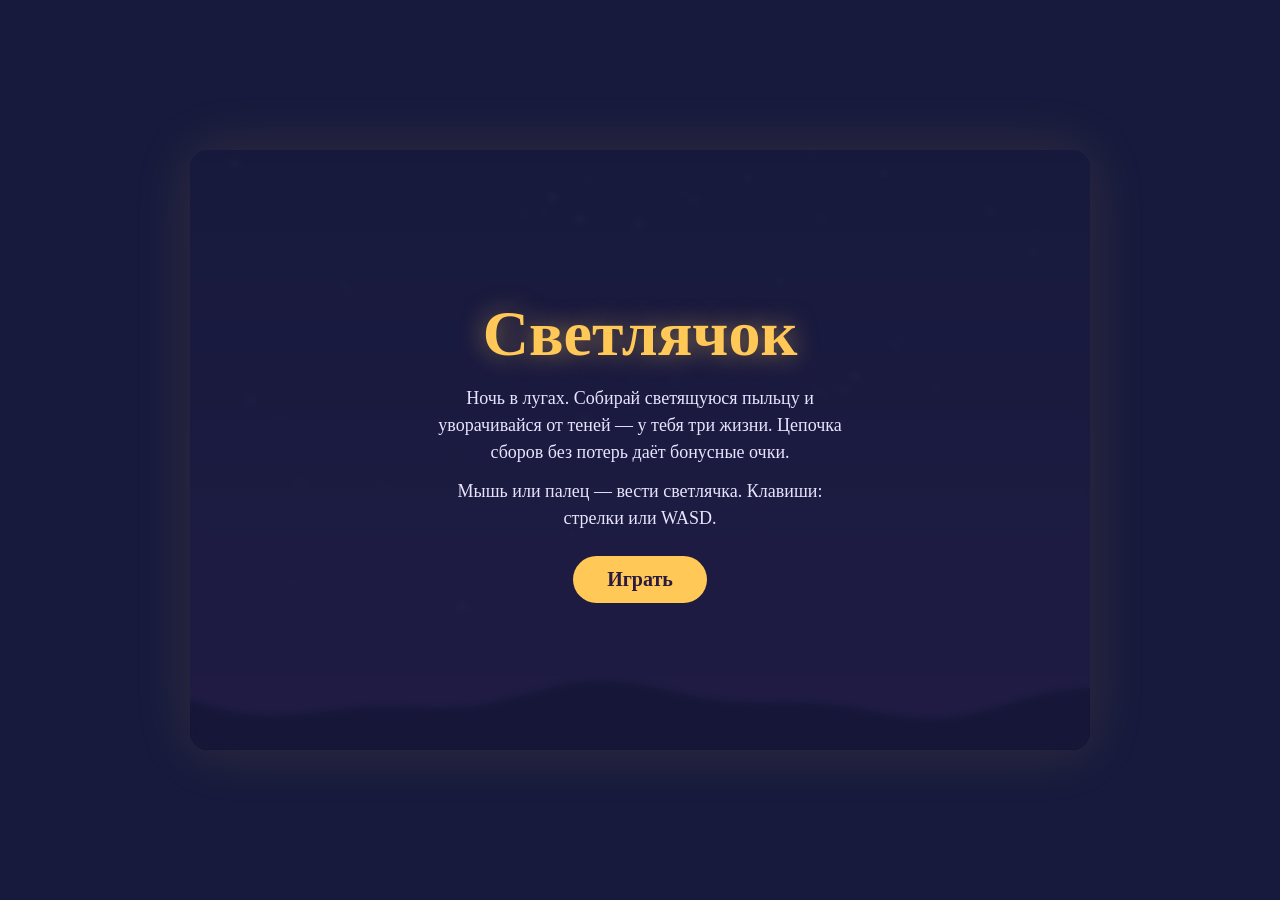
==== games/firefly.html @ 7d15d878 "Add files via upload" ====
<!DOCTYPE html>
<html lang="ru">
<head>
<meta charset="utf-8">
<meta name="viewport" content="width=device-width, initial-scale=1">
<title>Светлячок — игра</title>
<style>
:root{--bg:#171a3d;--plum:#3a2358;--amber:#ffc857;--coral:#ff6b6b;--mist:#e8e4ff}
*{box-sizing:border-box}
html,body{margin:0;height:100%;background:var(--bg);color:var(--mist);font-family:Georgia,'Times New Roman',serif}
body{display:flex;align-items:center;justify-content:center;padding:12px}
.game{position:relative;width:100%;max-width:900px;aspect-ratio:3/2;border-radius:18px;overflow:hidden;box-shadow:0 0 60px rgba(255,200,87,.12)}
canvas{width:100%;height:100%;display:block;touch-action:none;cursor:none}
.ov{position:absolute;inset:0;display:flex;flex-direction:column;align-items:center;justify-content:center;text-align:center;padding:24px;background:rgba(23,26,61,.74);backdrop-filter:blur(3px)}
.ov.hide{display:none}
h1{font-size:clamp(32px,7vw,64px);margin:0 0 8px;color:var(--amber);text-shadow:0 0 24px rgba(255,200,87,.5)}
p{max-width:46ch;line-height:1.5;margin:6px 0;font-size:clamp(14px,2.4vw,18px)}
button{margin-top:18px;font:inherit;font-size:clamp(16px,3vw,20px);font-weight:700;padding:12px 34px;border:0;border-radius:999px;background:var(--amber);color:#2a1a40;cursor:pointer}
button:hover{background:#ffd777}
button:focus-visible{outline:3px solid var(--mist);outline-offset:3px}
.embed body{padding:0}
.embed .game{max-width:none;border-radius:0;box-shadow:none}
@media(max-width:600px){.ov{padding:12px}.ov h1{font-size:26px;margin-bottom:4px}.ov p{font-size:12px;line-height:1.35;margin:3px 0}button{margin-top:10px;padding:8px 24px;font-size:15px}}
</style>
<script>if(top!==self)document.documentElement.className='embed'</script>
</head>
<body>
<div class="game">
  <canvas id="c"></canvas>
  <div class="ov" id="ov">
    <h1 id="ttl">Светлячок</h1>
    <p id="txt">Ночь в лугах. Собирай светящуюся пыльцу и уворачивайся от теней — у тебя три жизни. Цепочка сборов без потерь даёт бонусные очки.</p>
    <p>Мышь или палец — вести светлячка. Клавиши: стрелки или WASD.</p>
    <button id="btn">Играть</button>
  </div>
</div>
<script>
const cv=document.getElementById('c'),ctx=cv.getContext('2d');
const W=900,H=600;cv.width=W;cv.height=H;
const ov=document.getElementById('ov'),ttl=document.getElementById('ttl'),txt=document.getElementById('txt'),btn=document.getElementById('btn');
let best=0;try{best=+localStorage.getItem('firefly-best')||0}catch(e){}
let state='menu',score=0,lives=3,t=0,inv=0,combo=0,orbs=[],foes=[],parts=[],spawnO=0,spawnF=0;
const R=(a,b)=>a+Math.random()*(b-a);
const stars=Array.from({length:80},()=>({x:R(0,W),y:R(0,H*.8),r:R(.3,1.6),p:R(0,6)}));
const P={x:W/2,y:H/2,tx:W/2,ty:H/2};
const keys={};
addEventListener('keydown',e=>{
  keys[e.key.toLowerCase()]=1;
  if(e.key.startsWith('Arrow')||e.key===' ')e.preventDefault();
  if(e.key==='Enter'&&state!=='play')start();
});
addEventListener('keyup',e=>{keys[e.key.toLowerCase()]=0});
function setT(e){const r=cv.getBoundingClientRect();P.tx=(e.clientX-r.left)*W/r.width;P.ty=(e.clientY-r.top)*H/r.height}
cv.addEventListener('pointermove',setT);
cv.addEventListener('pointerdown',setT);
btn.addEventListener('click',start);

function start(){
  score=0;lives=3;t=0;inv=0;combo=0;orbs=[];foes=[];parts=[];spawnO=0;spawnF=2;
  P.x=P.tx=W/2;P.y=P.ty=H/2;state='play';ov.classList.add('hide');
}
function end(){
  state='over';
  const isBest=score>best;
  if(isBest){best=score;try{localStorage.setItem('firefly-best',best)}catch(e){}}
  ttl.textContent='Огонёк погас';
  txt.textContent='Твой счёт: '+score+(isBest?' — новый рекорд!':'. Рекорд: '+best+'.');
  btn.textContent='Ещё раз';
  ov.classList.remove('hide');btn.focus();
}
function burst(x,y,c,n){for(let i=0;i<n;i++){const a=R(0,6.28),s=R(30,150);parts.push({x,y,vx:Math.cos(a)*s,vy:Math.sin(a)*s,l:R(.4,.9),m:.9,c})}}

function update(dt){
  t+=dt;inv-=dt;
  const kx=(keys.arrowright||keys.d?1:0)-(keys.arrowleft||keys.a?1:0);
  const ky=(keys.arrowdown||keys.s?1:0)-(keys.arrowup||keys.w?1:0);
  if(kx||ky){P.tx=P.x+kx*160;P.ty=P.y+ky*160}
  const k=Math.min(1,dt*6);
  P.x+=(P.tx-P.x)*k;P.y+=(P.ty-P.y)*k;
  P.x=Math.max(16,Math.min(W-16,P.x));P.y=Math.max(16,Math.min(H-16,P.y));
  if(Math.random()<.7)parts.push({x:P.x,y:P.y,vx:R(-12,12),vy:R(-12,12),l:.6,m:.6,c:'255,200,87'});

  spawnO-=dt;
  if(spawnO<=0&&orbs.length<5){orbs.push({x:R(50,W-50),y:R(50,H-110),l:7,m:7});spawnO=1.1}
  spawnF-=dt;
  if(spawnF<=0&&foes.length<Math.min(2+Math.floor(t/12),8)){
    const side=Math.floor(R(0,4));
    const x=side<2?(side?W+30:-30):R(0,W),y=side>=2?(side==2?-30:H+30):R(0,H);
    foes.push({x,y,ph:R(0,6)});spawnF=4;
  }
  const sp=55+Math.min(t*1.2,70);
  for(const f of foes){
    const dx=P.x-f.x,dy=P.y-f.y,d=Math.hypot(dx,dy)||1;
    f.x+=dx/d*sp*dt+Math.sin(t*2+f.ph)*20*dt;
    f.y+=dy/d*sp*dt+Math.cos(t*2+f.ph)*20*dt;
    if(inv<=0&&d<30){
      lives--;inv=1.6;combo=0;burst(P.x,P.y,'255,107,107',24);
      f.x-=dx/d*90;f.y-=dy/d*90;
      if(lives<=0){end();return}
    }
  }
  for(let i=orbs.length-1;i>=0;i--){
    const o=orbs[i];o.l-=dt;
    if(Math.hypot(P.x-o.x,P.y-o.y)<28){
      combo++;score+=1+Math.floor(combo/5);burst(o.x,o.y,'184,168,255',16);orbs.splice(i,1);
    }else if(o.l<=0){combo=0;orbs.splice(i,1)}
  }
  for(let i=parts.length-1;i>=0;i--){
    const p=parts[i];p.l-=dt;p.x+=p.vx*dt;p.y+=p.vy*dt;
    if(p.l<=0)parts.splice(i,1);
  }
}

function glow(x,y,r,c,a){
  const g=ctx.createRadialGradient(x,y,0,x,y,r);
  g.addColorStop(0,'rgba('+c+','+a+')');g.addColorStop(1,'rgba('+c+',0)');
  ctx.fillStyle=g;ctx.beginPath();ctx.arc(x,y,r,0,6.283);ctx.fill();
}
function draw(){
  const g=ctx.createLinearGradient(0,0,0,H);
  g.addColorStop(0,'#171a3d');g.addColorStop(1,'#3a2358');
  ctx.fillStyle=g;ctx.fillRect(0,0,W,H);
  for(const s of stars){
    ctx.fillStyle='rgba(232,228,255,'+(.4+.4*Math.sin(performance.now()/900+s.p))+')';
    ctx.beginPath();ctx.arc(s.x,s.y,s.r,0,6.283);ctx.fill();
  }
  ctx.fillStyle='#120f2b';ctx.beginPath();ctx.moveTo(0,H);
  for(let x=0;x<=W;x+=20)ctx.lineTo(x,H-50+Math.sin(x/90)*14+Math.sin(x/37)*6);
  ctx.lineTo(W,H);ctx.fill();

  for(const p of parts){glow(p.x,p.y,6,p.c,Math.max(0,p.l/p.m)*.8)}
  for(const o of orbs){
    const k=o.l/o.m,pulse=1+.15*Math.sin(performance.now()/200+o.x);
    glow(o.x,o.y,26*pulse,'184,168,255',.55*(k<.3?.4+.6*Math.sin(performance.now()/80):1));
    ctx.fillStyle='#e8e4ff';ctx.beginPath();ctx.arc(o.x,o.y,5*pulse,0,6.283);ctx.fill();
  }
  for(const f of foes){
    ctx.fillStyle='#0a0818';ctx.strokeStyle='rgba(255,107,107,.35)';ctx.lineWidth=2;
    ctx.beginPath();ctx.arc(f.x,f.y,22+Math.sin(t*4+f.ph)*2,0,6.283);ctx.fill();ctx.stroke();
    const ex=Math.sign(P.x-f.x)*3;
    ctx.fillStyle='#ff6b6b';
    ctx.beginPath();ctx.arc(f.x-8+ex,f.y-3,3.5,0,6.283);ctx.arc(f.x+8+ex,f.y-3,3.5,0,6.283);ctx.fill();
  }
  if(state==='play'&&!(inv>0&&Math.floor(inv*12)%2)){
    glow(P.x,P.y,46,'255,200,87',.5);
    ctx.fillStyle='#ffe9a8';ctx.beginPath();ctx.arc(P.x,P.y,7,0,6.283);ctx.fill();
    ctx.fillStyle='rgba(232,228,255,.55)';
    const w=Math.sin(performance.now()/40)*4;
    ctx.beginPath();ctx.ellipse(P.x-7,P.y-6,8,3+Math.abs(w)/2,-.6,0,6.283);
    ctx.ellipse(P.x+7,P.y-6,8,3+Math.abs(w)/2,.6,0,6.283);ctx.fill();
  }
  if(state==='play'){
    ctx.font='bold 26px Georgia,serif';ctx.textAlign='left';ctx.fillStyle='#e8e4ff';
    ctx.fillText(score,20,38);
    ctx.font='14px Georgia,serif';ctx.fillStyle='rgba(232,228,255,.65)';
    ctx.fillText('рекорд '+best+(combo>1?'   цепочка ×'+combo:''),20,58);
    for(let i=0;i<3;i++){glow(W-30-i*28,32,i<lives?12:6,i<lives?'255,200,87':'232,228,255',i<lives?.9:.25)}
  }
}
let last=performance.now();
function loop(now){
  const dt=Math.min(.05,(now-last)/1000);last=now;
  if(state==='play')update(dt);
  draw();requestAnimationFrame(loop);
}
requestAnimationFrame(loop);
</script>
</body>
</html>
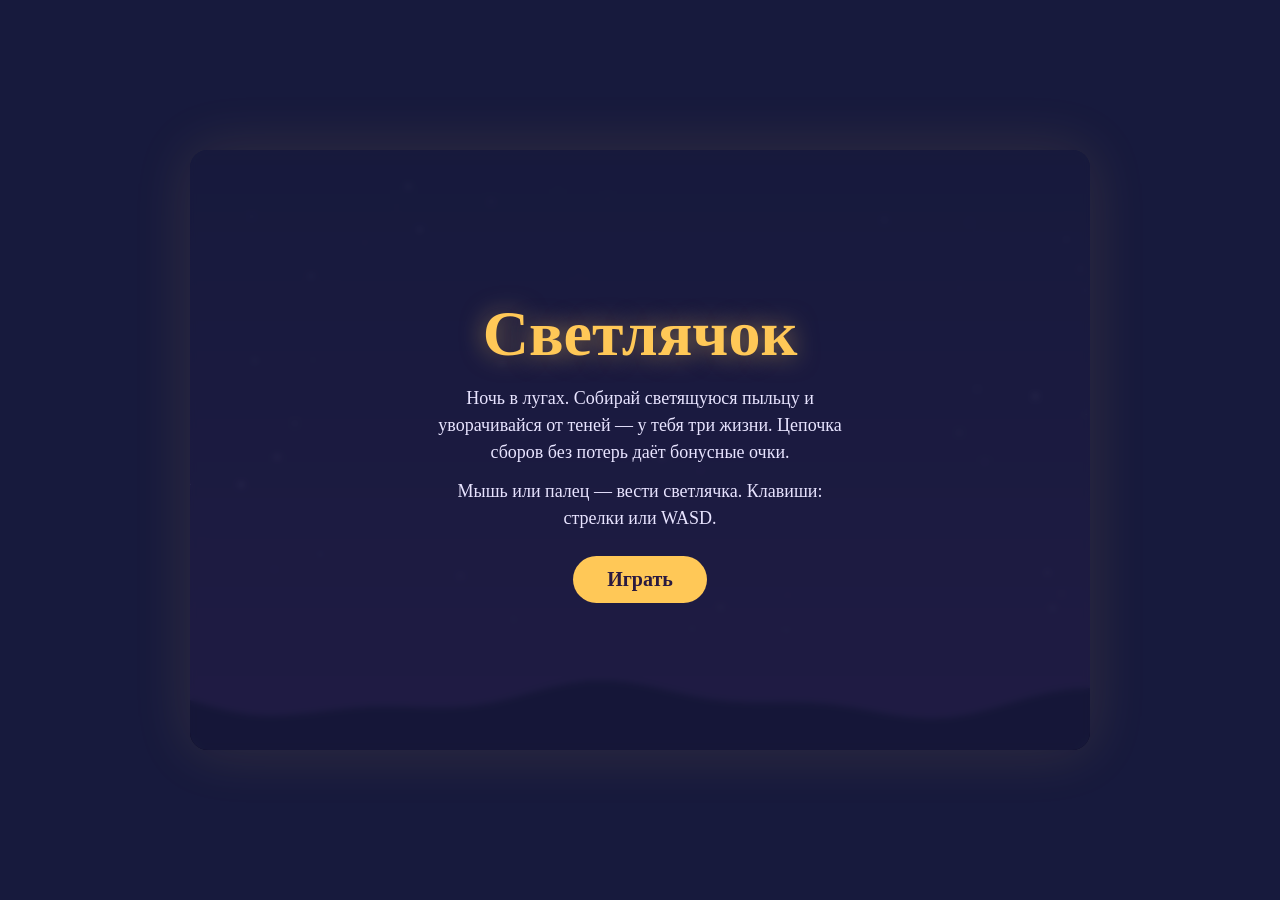
==== commit bf10de27: "Add files via upload" ====
--- a/games/firefly.html
+++ b/games/firefly.html
@@ -19,7 +19,8 @@
 button:hover{background:#ffd777}
 button:focus-visible{outline:3px solid var(--mist);outline-offset:3px}
 .embed body{padding:0}
-.embed .game{max-width:none;border-radius:0;box-shadow:none}
+.embed .game{width:min(100vw,calc(100vh*1.5));max-width:none;border-radius:0;box-shadow:none}
+.embed,.embed body{overflow:hidden}
 @media(max-width:600px){.ov{padding:12px}.ov h1{font-size:26px;margin-bottom:4px}.ov p{font-size:12px;line-height:1.35;margin:3px 0}button{margin-top:10px;padding:8px 24px;font-size:15px}}
 </style>
 <script>if(top!==self)document.documentElement.className='embed'</script>
@@ -35,6 +36,7 @@
   </div>
 </div>
 <script>
+addEventListener('keydown',e=>{if(e.key==='Escape'&&parent!==window)parent.postMessage({type:'game-escape'},'*')});
 const cv=document.getElementById('c'),ctx=cv.getContext('2d');
 const W=900,H=600;cv.width=W;cv.height=H;
 const ov=document.getElementById('ov'),ttl=document.getElementById('ttl'),txt=document.getElementById('txt'),btn=document.getElementById('btn');
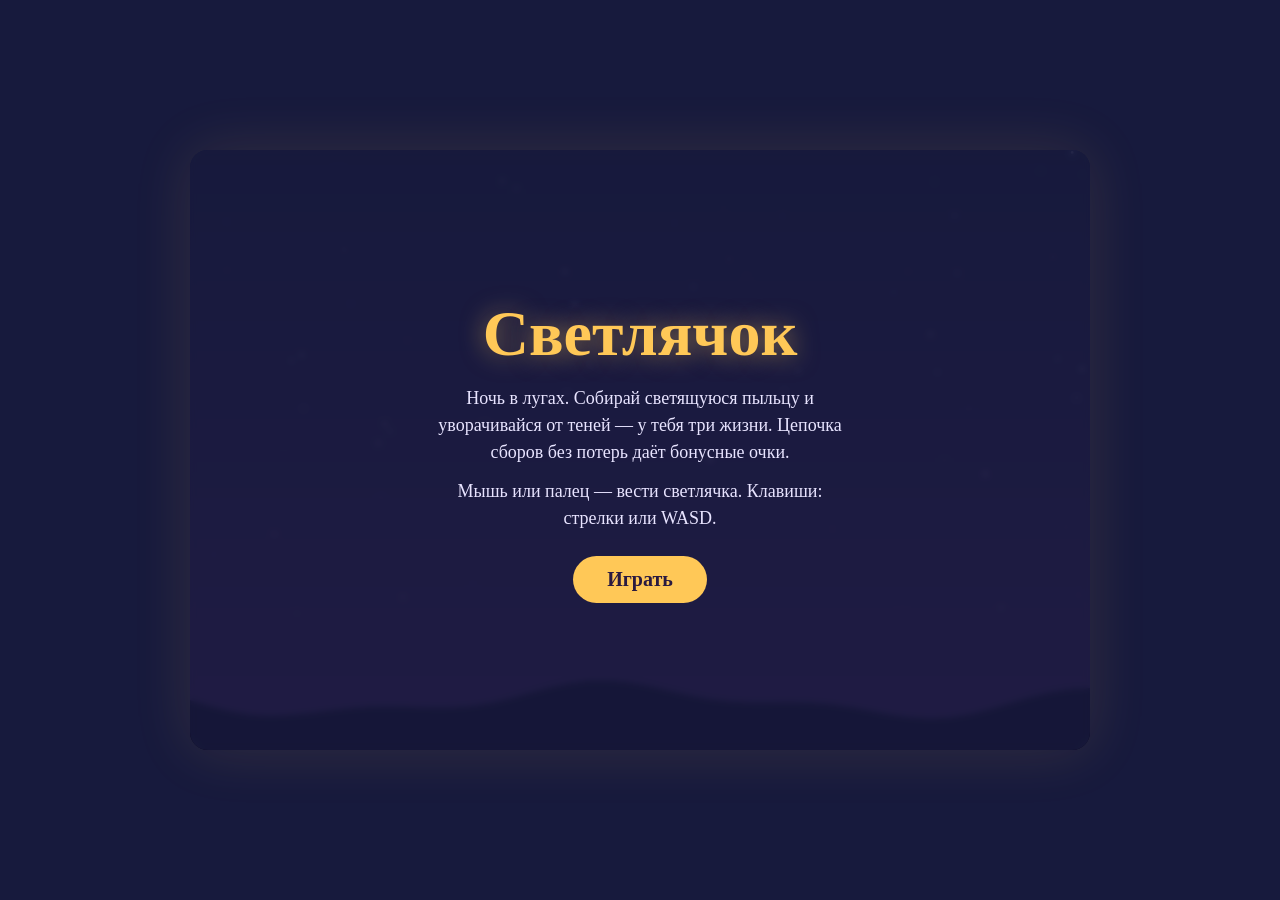
==== commit f7f95443: "Add files via upload" ====
--- a/games/firefly.html
+++ b/games/firefly.html
@@ -7,6 +7,10 @@
 <style>
 :root{--bg:#171a3d;--plum:#3a2358;--amber:#ffc857;--coral:#ff6b6b;--mist:#e8e4ff}
 *{box-sizing:border-box}
+html,body,canvas,button{-webkit-user-select:none;user-select:none;-webkit-tap-highlight-color:transparent;-webkit-touch-callout:none}
+#fsx{position:fixed;top:8px;left:50%;transform:translateX(-50%);z-index:99999;padding:6px 14px;border:0;border-radius:999px;background:rgba(0,0,0,.6);color:#fff;font:13px Georgia,serif;cursor:pointer}
+#fsx:hover{background:rgba(0,0,0,.8)}#fsx[hidden]{display:none}
+
 html,body{margin:0;height:100%;background:var(--bg);color:var(--mist);font-family:Georgia,'Times New Roman',serif}
 body{display:flex;align-items:center;justify-content:center;padding:12px}
 .game{position:relative;width:100%;max-width:900px;aspect-ratio:3/2;border-radius:18px;overflow:hidden;box-shadow:0 0 60px rgba(255,200,87,.12)}
@@ -167,5 +171,11 @@
 }
 requestAnimationFrame(loop);
 </script>
+<button id="fsx" hidden>× Выйти из полного экрана</button>
+<script>
+(function(){const b=document.getElementById('fsx');
+addEventListener('message',e=>{if(e.data&&e.data.type==='game-fs')b.hidden=!e.data.on});
+b.onclick=()=>parent.postMessage({type:'game-escape'},'*');})();
+</script>
 </body>
 </html>
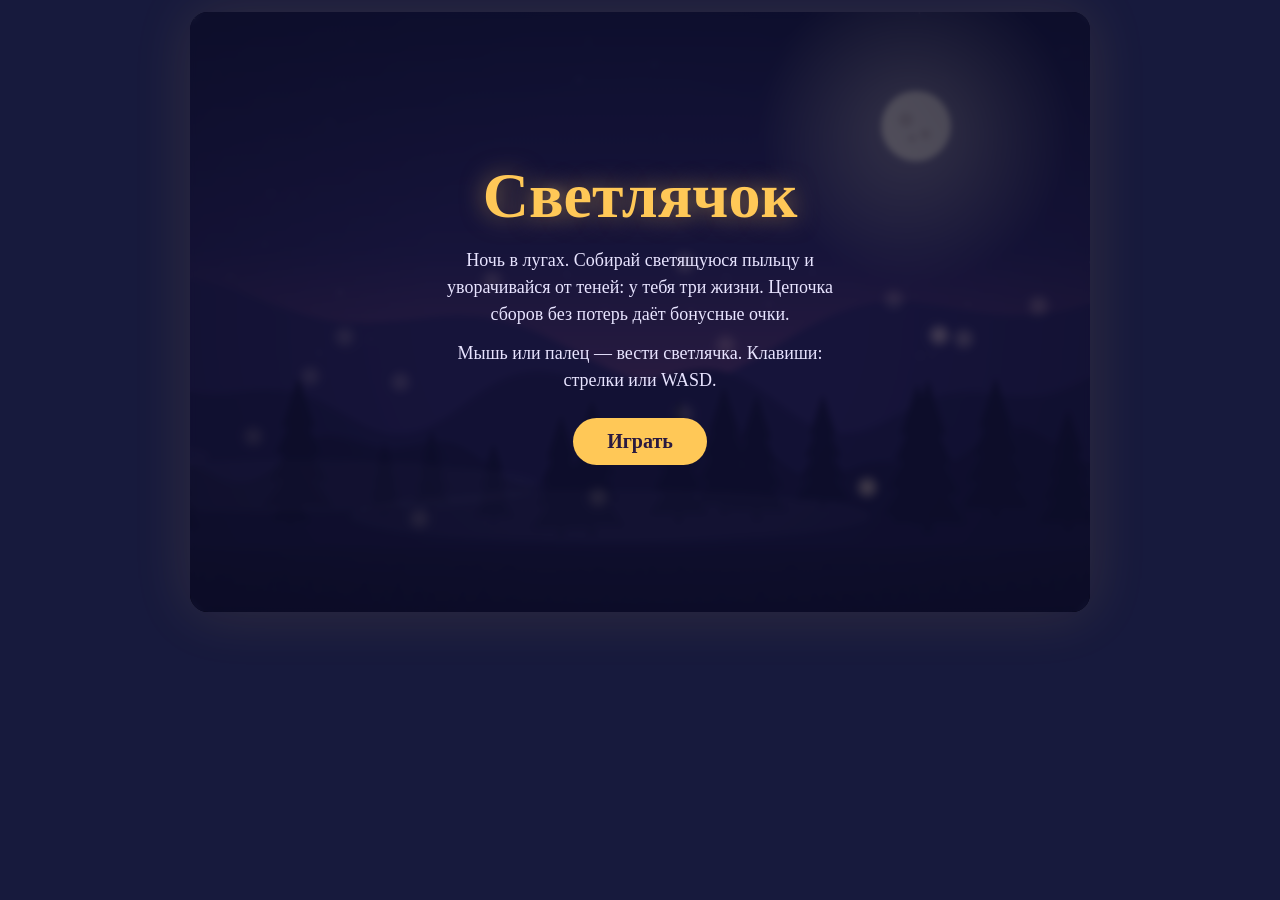
==== commit 25e363c1: "Add files via upload" ====
--- a/games/firefly.html
+++ b/games/firefly.html
@@ -5,168 +5,203 @@
 <meta name="viewport" content="width=device-width, initial-scale=1">
 <title>Светлячок — игра</title>
 <style>
-:root{--bg:#171a3d;--plum:#3a2358;--amber:#ffc857;--coral:#ff6b6b;--mist:#e8e4ff}
+:root{--bg:#171a3d;--amber:#ffc857;--mist:#e8e4ff}
 *{box-sizing:border-box}
 html,body,canvas,button{-webkit-user-select:none;user-select:none;-webkit-tap-highlight-color:transparent;-webkit-touch-callout:none}
 #fsx{position:fixed;top:8px;left:50%;transform:translateX(-50%);z-index:99999;padding:6px 14px;border:0;border-radius:999px;background:rgba(0,0,0,.6);color:#fff;font:13px Georgia,serif;cursor:pointer}
 #fsx:hover{background:rgba(0,0,0,.8)}#fsx[hidden]{display:none}
-
-html,body{margin:0;height:100%;background:var(--bg);color:var(--mist);font-family:Georgia,'Times New Roman',serif}
+html,body{margin:0;background:var(--bg);color:var(--mist);font-family:Georgia,'Times New Roman',serif}
 body{display:flex;align-items:center;justify-content:center;padding:12px}
 .game{position:relative;width:100%;max-width:900px;aspect-ratio:3/2;border-radius:18px;overflow:hidden;box-shadow:0 0 60px rgba(255,200,87,.12)}
-canvas{width:100%;height:100%;display:block;touch-action:none;cursor:none}
-.ov{position:absolute;inset:0;display:flex;flex-direction:column;align-items:center;justify-content:center;text-align:center;padding:24px;background:rgba(23,26,61,.74);backdrop-filter:blur(3px)}
+canvas{position:absolute;inset:0;width:100%;height:100%;display:block;touch-action:none;cursor:none}
+.ov{position:absolute;inset:0;display:flex;flex-direction:column;align-items:center;justify-content:center;text-align:center;padding:24px;background:rgba(15,16,48,.7);backdrop-filter:blur(3px)}
 .ov.hide{display:none}
 h1{font-size:clamp(32px,7vw,64px);margin:0 0 8px;color:var(--amber);text-shadow:0 0 24px rgba(255,200,87,.5)}
 p{max-width:46ch;line-height:1.5;margin:6px 0;font-size:clamp(14px,2.4vw,18px)}
 button{margin-top:18px;font:inherit;font-size:clamp(16px,3vw,20px);font-weight:700;padding:12px 34px;border:0;border-radius:999px;background:var(--amber);color:#2a1a40;cursor:pointer}
 button:hover{background:#ffd777}
 button:focus-visible{outline:3px solid var(--mist);outline-offset:3px}
+.embed,.embed body{height:100%;overflow:hidden}
 .embed body{padding:0}
-.embed .game{width:min(100vw,calc(100vh*1.5));max-width:none;border-radius:0;box-shadow:none}
-.embed,.embed body{overflow:hidden}
-@media(max-width:600px){.ov{padding:12px}.ov h1{font-size:26px;margin-bottom:4px}.ov p{font-size:12px;line-height:1.35;margin:3px 0}button{margin-top:10px;padding:8px 24px;font-size:15px}}
+.embed .game{max-width:none;width:100%;height:100%;aspect-ratio:auto;border-radius:0;box-shadow:none}
+@media(max-width:600px),(max-height:380px){.ov{padding:10px}.ov h1{font-size:26px;margin-bottom:4px}.ov p{font-size:12px;line-height:1.35;margin:3px 0}button{margin-top:8px;padding:8px 24px;font-size:15px}}
 </style>
 <script>if(top!==self)document.documentElement.className='embed'</script>
 </head>
 <body>
-<div class="game">
+<div class="game" id="game">
   <canvas id="c"></canvas>
   <div class="ov" id="ov">
     <h1 id="ttl">Светлячок</h1>
-    <p id="txt">Ночь в лугах. Собирай светящуюся пыльцу и уворачивайся от теней — у тебя три жизни. Цепочка сборов без потерь даёт бонусные очки.</p>
+    <p id="txt">Ночь в лугах. Собирай светящуюся пыльцу и уворачивайся от теней: у тебя три жизни. Цепочка сборов без потерь даёт бонусные очки.</p>
     <p>Мышь или палец — вести светлячка. Клавиши: стрелки или WASD.</p>
     <button id="btn">Играть</button>
   </div>
 </div>
 <script>
 addEventListener('keydown',e=>{if(e.key==='Escape'&&parent!==window)parent.postMessage({type:'game-escape'},'*')});
-const cv=document.getElementById('c'),ctx=cv.getContext('2d');
-const W=900,H=600;cv.width=W;cv.height=H;
-const ov=document.getElementById('ov'),ttl=document.getElementById('ttl'),txt=document.getElementById('txt'),btn=document.getElementById('btn');
+const $=id=>document.getElementById(id),R=(a,b)=>a+Math.random()*(b-a),clamp=(v,a,b)=>Math.max(a,Math.min(b,v));
+const cv=$('c'),ctx=cv.getContext('2d'),bg=document.createElement('canvas');
+let W=900,H=600,U=1;
+const ov=$('ov'),ttl=$('ttl'),txt=$('txt'),btn=$('btn');
 let best=0;try{best=+localStorage.getItem('firefly-best')||0}catch(e){}
-let state='menu',score=0,lives=3,t=0,inv=0,combo=0,orbs=[],foes=[],parts=[],spawnO=0,spawnF=0;
-const R=(a,b)=>a+Math.random()*(b-a);
-const stars=Array.from({length:80},()=>({x:R(0,W),y:R(0,H*.8),r:R(.3,1.6),p:R(0,6)}));
-const P={x:W/2,y:H/2,tx:W/2,ty:H/2};
+let state='menu',score=0,lives=3,t=0,gt=0,inv=0,combo=0,shake=0,flash=0,orbs=[],foes=[],parts=[],texts=[],spawnO=0,spawnF=0;
+const P={x:450,y:300,tx:450,ty:300};
+const hash=i=>Math.abs(Math.sin(i*12.9898)*43758.5453)%1;
+const stars=Array.from({length:90},(_,i)=>({x:hash(i),y:hash(i+50)*.6,r:hash(i+9)*1.4+.5,p:hash(i+3)*6}));
+const amb=Array.from({length:16},(_,i)=>({x:hash(i+200),y:.3+hash(i+300)*.6,p:hash(i+400)*6,s:.3+hash(i+500)*.7}));
+const blades=Array.from({length:120},(_,i)=>({x:i/120+hash(i+600)*.008,h:.03+hash(i+700)*.05,p:hash(i+800)*6}));
 const keys={};
-addEventListener('keydown',e=>{
-  keys[e.key.toLowerCase()]=1;
-  if(e.key.startsWith('Arrow')||e.key===' ')e.preventDefault();
-  if(e.key==='Enter'&&state!=='play')start();
-});
+addEventListener('keydown',e=>{keys[e.key.toLowerCase()]=1;if(e.key.startsWith('Arrow')||e.key===' ')e.preventDefault();if(e.key==='Enter'&&state!=='play')start()});
 addEventListener('keyup',e=>{keys[e.key.toLowerCase()]=0});
 function setT(e){const r=cv.getBoundingClientRect();P.tx=(e.clientX-r.left)*W/r.width;P.ty=(e.clientY-r.top)*H/r.height}
-cv.addEventListener('pointermove',setT);
-cv.addEventListener('pointerdown',setT);
+cv.addEventListener('pointermove',setT);cv.addEventListener('pointerdown',setT);
 btn.addEventListener('click',start);
 
+// ---------- фон рисуется один раз при смене размера ----------
+function layer(g,yf,col,amp,fq,ph){g.fillStyle=col;g.beginPath();g.moveTo(0,H);for(let x=0;x<=W;x+=8)g.lineTo(x,H*yf-(Math.sin(x*fq/U+ph)*.5+Math.sin(x*fq*2.3/U+ph*2)*.3+.8)*amp*U);g.lineTo(W,H);g.fill()}
+function pine(g,x,y,h,col){g.fillStyle=col;for(let i=0;i<4;i++){const w=h*.28*(1-i*.17),yy=y-h*.22*i;g.beginPath();g.moveTo(x-w,yy);g.lineTo(x,yy-h*.42);g.lineTo(x+w,yy);g.fill()}g.fillRect(x-h*.03,y,h*.06,h*.08)}
+function bake(){
+  bg.width=W;bg.height=H;const g=bg.getContext('2d');
+  const sky=g.createLinearGradient(0,0,0,H*.8);sky.addColorStop(0,'#0e0f2e');sky.addColorStop(.5,'#2a1f55');sky.addColorStop(.85,'#7a3f70');sky.addColorStop(1,'#e0906c');
+  g.fillStyle=sky;g.fillRect(0,0,W,H);
+  const mx=W*.8,my=H*.2,mr=34*U,mg=g.createRadialGradient(mx,my,mr*.5,mx,my,mr*4.5);
+  mg.addColorStop(0,'rgba(255,240,200,.5)');mg.addColorStop(1,'rgba(255,240,200,0)');
+  g.fillStyle=mg;g.beginPath();g.arc(mx,my,mr*4.5,0,6.283);g.fill();
+  g.fillStyle='#fff2cf';g.beginPath();g.arc(mx,my,mr,0,6.283);g.fill();
+  g.fillStyle='rgba(200,175,140,.45)';[[-10,-6,7],[9,8,5],[-4,12,4]].forEach(c=>{g.beginPath();g.arc(mx+c[0]*U,my+c[1]*U,c[2]*U,0,6.283);g.fill()});
+  layer(g,.62,'#2a1f55',70,.008,1);layer(g,.70,'#1d1642',50,.013,2.2);layer(g,.78,'#140f30',36,.02,4);
+  for(let i=0;i<16;i++)pine(g,(i+hash(i))/16*W,H*(.80+hash(i+30)*.05),(60+hash(i+60)*70)*U,'#0c0922');
+  const gr=g.createLinearGradient(0,H*.88,0,H);gr.addColorStop(0,'#120d28');gr.addColorStop(1,'#080618');g.fillStyle=gr;g.fillRect(0,H*.88,W,H*.12);
+}
+function fit(){
+  const g=$('game'),cw=g.clientWidth||900,ch=g.clientHeight||600,k=Math.min(1,1280/cw);
+  W=Math.max(320,Math.round(cw*k));H=Math.max(220,Math.round(ch*k));cv.width=W;cv.height=H;
+  U=clamp(Math.sqrt(W*H/540000),.55,1.7);
+  P.x=clamp(P.x,20,W-20);P.y=clamp(P.y,20,H-20);P.tx=P.x;P.ty=P.y;bake();
+}
+fit();new ResizeObserver(fit).observe($('game'));
+
+// ---------- игра ----------
 function start(){
-  score=0;lives=3;t=0;inv=0;combo=0;orbs=[];foes=[];parts=[];spawnO=0;spawnF=2;
+  score=0;lives=3;gt=0;inv=0;combo=0;shake=0;flash=0;orbs=[];foes=[];parts=[];texts=[];spawnO=0;spawnF=2;
   P.x=P.tx=W/2;P.y=P.ty=H/2;state='play';ov.classList.add('hide');
 }
 function end(){
-  state='over';
-  const isBest=score>best;
-  if(isBest){best=score;try{localStorage.setItem('firefly-best',best)}catch(e){}}
-  ttl.textContent='Огонёк погас';
-  txt.textContent='Твой счёт: '+score+(isBest?' — новый рекорд!':'. Рекорд: '+best+'.');
-  btn.textContent='Ещё раз';
-  ov.classList.remove('hide');btn.focus();
-}
-function burst(x,y,c,n){for(let i=0;i<n;i++){const a=R(0,6.28),s=R(30,150);parts.push({x,y,vx:Math.cos(a)*s,vy:Math.sin(a)*s,l:R(.4,.9),m:.9,c})}}
-
+  state='over';const nb=score>best;
+  if(nb){best=score;try{localStorage.setItem('firefly-best',best)}catch(e){}}
+  ttl.textContent='Огонёк погас';txt.textContent='Твой счёт: '+score+(nb?' — новый рекорд!':'. Рекорд: '+best+'.');
+  btn.textContent='Ещё раз';ov.classList.remove('hide');btn.focus();
+}
+function burst(x,y,c,n,sp){for(let i=0;i<n;i++){const a=R(0,6.283),v=R(30,sp)*U;parts.push({x,y,vx:Math.cos(a)*v,vy:Math.sin(a)*v,l:R(.4,.9),m:.9,c,r:R(2,4)*U})}}
 function update(dt){
-  t+=dt;inv-=dt;
-  const kx=(keys.arrowright||keys.d?1:0)-(keys.arrowleft||keys.a?1:0);
-  const ky=(keys.arrowdown||keys.s?1:0)-(keys.arrowup||keys.w?1:0);
-  if(kx||ky){P.tx=P.x+kx*160;P.ty=P.y+ky*160}
-  const k=Math.min(1,dt*6);
-  P.x+=(P.tx-P.x)*k;P.y+=(P.ty-P.y)*k;
-  P.x=Math.max(16,Math.min(W-16,P.x));P.y=Math.max(16,Math.min(H-16,P.y));
-  if(Math.random()<.7)parts.push({x:P.x,y:P.y,vx:R(-12,12),vy:R(-12,12),l:.6,m:.6,c:'255,200,87'});
-
+  gt+=dt;inv-=dt;shake=Math.max(0,shake-dt*3);flash=Math.max(0,flash-dt*2.5);
+  const kx=(keys.arrowright||keys.d?1:0)-(keys.arrowleft||keys.a?1:0),ky=(keys.arrowdown||keys.s?1:0)-(keys.arrowup||keys.w?1:0);
+  if(kx||ky){P.tx=P.x+kx*160*U;P.ty=P.y+ky*160*U}
+  const k=Math.min(1,dt*6);P.x+=(P.tx-P.x)*k;P.y+=(P.ty-P.y)*k;
+  P.x=clamp(P.x,16*U,W-16*U);P.y=clamp(P.y,16*U,H-16*U);
+  if(parts.length<260&&Math.random()<.8)parts.push({x:P.x+R(-3,3)*U,y:P.y+7*U,vx:R(-14,14),vy:R(-6,18),l:.7,m:.7,c:'255,200,87',r:R(2,4)*U});
   spawnO-=dt;
-  if(spawnO<=0&&orbs.length<5){orbs.push({x:R(50,W-50),y:R(50,H-110),l:7,m:7});spawnO=1.1}
+  if(spawnO<=0&&orbs.length<5){orbs.push({x:R(50*U,W-50*U),y:R(60*U,H*.82),l:7,m:7});spawnO=1.1}
   spawnF-=dt;
-  if(spawnF<=0&&foes.length<Math.min(2+Math.floor(t/12),8)){
+  if(spawnF<=0&&foes.length<Math.min(2+Math.floor(gt/12),8)){
     const side=Math.floor(R(0,4));
-    const x=side<2?(side?W+30:-30):R(0,W),y=side>=2?(side==2?-30:H+30):R(0,H);
-    foes.push({x,y,ph:R(0,6)});spawnF=4;
-  }
-  const sp=55+Math.min(t*1.2,70);
+    foes.push({x:side<2?(side?W+30:-30):R(0,W),y:side>=2?(side===2?-30:H+30):R(0,H),ph:R(0,6)});spawnF=4;
+  }
+  const sp=(55+Math.min(gt*1.2,70))*U;
   for(const f of foes){
     const dx=P.x-f.x,dy=P.y-f.y,d=Math.hypot(dx,dy)||1;
-    f.x+=dx/d*sp*dt+Math.sin(t*2+f.ph)*20*dt;
-    f.y+=dy/d*sp*dt+Math.cos(t*2+f.ph)*20*dt;
-    if(inv<=0&&d<30){
-      lives--;inv=1.6;combo=0;burst(P.x,P.y,'255,107,107',24);
-      f.x-=dx/d*90;f.y-=dy/d*90;
+    f.x+=dx/d*sp*dt+Math.sin(gt*2+f.ph)*20*U*dt;f.y+=dy/d*sp*dt+Math.cos(gt*2+f.ph)*20*U*dt;
+    if(inv<=0&&d<32*U){
+      lives--;inv=1.6;combo=0;shake=1;flash=1;burst(P.x,P.y,'255,107,107',26,160);
+      f.x-=dx/d*90*U;f.y-=dy/d*90*U;
       if(lives<=0){end();return}
     }
   }
   for(let i=orbs.length-1;i>=0;i--){
     const o=orbs[i];o.l-=dt;
-    if(Math.hypot(P.x-o.x,P.y-o.y)<28){
-      combo++;score+=1+Math.floor(combo/5);burst(o.x,o.y,'184,168,255',16);orbs.splice(i,1);
+    if(Math.hypot(P.x-o.x,P.y-o.y)<30*U){
+      combo++;const g=1+Math.floor(combo/5);score+=g;burst(o.x,o.y,'184,168,255',18,150);
+      texts.push({x:o.x,y:o.y,l:.9,t:'+'+g});orbs.splice(i,1);
     }else if(o.l<=0){combo=0;orbs.splice(i,1)}
   }
-  for(let i=parts.length-1;i>=0;i--){
-    const p=parts[i];p.l-=dt;p.x+=p.vx*dt;p.y+=p.vy*dt;
-    if(p.l<=0)parts.splice(i,1);
-  }
 }
 
-function glow(x,y,r,c,a){
-  const g=ctx.createRadialGradient(x,y,0,x,y,r);
-  g.addColorStop(0,'rgba('+c+','+a+')');g.addColorStop(1,'rgba('+c+',0)');
-  ctx.fillStyle=g;ctx.beginPath();ctx.arc(x,y,r,0,6.283);ctx.fill();
+// ---------- рисование ----------
+function glowDot(x,y,r,rgb,a){const g=ctx.createRadialGradient(x,y,0,x,y,r);g.addColorStop(0,'rgba('+rgb+','+a+')');g.addColorStop(1,'rgba('+rgb+',0)');ctx.fillStyle=g;ctx.beginPath();ctx.arc(x,y,r,0,6.283);ctx.fill()}
+function drawOrb(o){
+  const k=o.l/o.m,pu=1+.12*Math.sin(t*5+o.x),r=12*U*pu;
+  ctx.globalCompositeOperation='lighter';glowDot(o.x,o.y,34*U*pu,'184,168,255',.55*(k<.3?.4+.6*Math.abs(Math.sin(t*12)):1));ctx.globalCompositeOperation='source-over';
+  ctx.save();ctx.translate(o.x,o.y);ctx.rotate(t*.8+o.x);ctx.fillStyle='rgba(206,194,255,.95)';
+  for(let i=0;i<6;i++){ctx.rotate(1.0472);ctx.beginPath();ctx.ellipse(r*.8,0,r*.55,r*.3,0,0,6.283);ctx.fill()}
+  ctx.restore();
+  ctx.fillStyle='#ffc857';ctx.beginPath();ctx.arc(o.x,o.y,r*.38,0,6.283);ctx.fill();
+  ctx.strokeStyle='rgba(255,200,87,.6)';ctx.lineWidth=2*U;ctx.beginPath();ctx.arc(o.x,o.y,r*1.5,-1.5708,-1.5708+6.283*k);ctx.stroke();
+}
+function drawFoe(f){
+  const r=24*U+Math.sin(t*4+f.ph)*2*U;
+  ctx.save();ctx.translate(f.x,f.y);
+  ctx.strokeStyle='#0a0818';ctx.lineWidth=6*U;ctx.lineCap='round';
+  for(let i=0;i<7;i++){const a=i/7*6.283+t*.6+f.ph,l=r*(1.5+.35*Math.sin(t*3+i+f.ph));ctx.beginPath();ctx.moveTo(Math.cos(a)*r*.6,Math.sin(a)*r*.6);ctx.quadraticCurveTo(Math.cos(a+.5)*r*1.1,Math.sin(a+.5)*r*1.1,Math.cos(a+.2)*l,Math.sin(a+.2)*l);ctx.stroke()}
+  const g=ctx.createRadialGradient(0,0,r*.2,0,0,r*1.1);g.addColorStop(0,'#1a1230');g.addColorStop(1,'#07050f');
+  ctx.fillStyle=g;ctx.beginPath();ctx.arc(0,0,r,0,6.283);ctx.fill();
+  ctx.strokeStyle='rgba(255,90,90,.35)';ctx.lineWidth=2*U;ctx.stroke();
+  const an=Math.atan2(P.y-f.y,P.x-f.x);
+  for(const s of [-1,1]){
+    const ex=-Math.sin(an)*s*8*U+Math.cos(an)*3*U,ey=Math.cos(an)*s*8*U+Math.sin(an)*3*U;
+    ctx.fillStyle='#ff5a5a';ctx.beginPath();ctx.ellipse(ex,ey,5*U,6.5*U,0,0,6.283);ctx.fill();
+    ctx.fillStyle='#1a0505';ctx.beginPath();ctx.arc(ex+Math.cos(an)*2*U,ey+Math.sin(an)*2*U,2.2*U,0,6.283);ctx.fill();
+  }
+  ctx.restore();
+  ctx.globalCompositeOperation='lighter';glowDot(f.x,f.y,r*1.8,'255,70,70',.12);ctx.globalCompositeOperation='source-over';
+}
+function drawPlayer(){
+  if(inv>0&&Math.floor(inv*12)%2)return;
+  const x=P.x,y=P.y,fl=Math.sin(t*50)*.5;
+  ctx.globalCompositeOperation='lighter';glowDot(x,y,120*U,'255,200,87',.22);glowDot(x,y,46*U,'255,214,120',.6);ctx.globalCompositeOperation='source-over';
+  ctx.fillStyle='rgba(232,228,255,.55)';
+  for(const s of [-1,1]){ctx.save();ctx.translate(x,y-3*U);ctx.rotate(s*(.6+fl*.5));ctx.beginPath();ctx.ellipse(s*9*U,-5*U,11*U,4.5*U,0,0,6.283);ctx.fill();ctx.restore()}
+  ctx.fillStyle='#2a1f1a';ctx.beginPath();ctx.ellipse(x,y-2*U,5*U,8*U,0,0,6.283);ctx.fill();
+  const g=ctx.createRadialGradient(x,y+7*U,0,x,y+7*U,10*U);g.addColorStop(0,'#fff6c8');g.addColorStop(1,'#ffc857');
+  ctx.fillStyle=g;ctx.beginPath();ctx.ellipse(x,y+6*U,6*U,7.5*U,0,0,6.283);ctx.fill();
+  ctx.fillStyle='#fff';ctx.beginPath();ctx.arc(x-2*U,y-8*U,1.4*U,0,6.283);ctx.arc(x+2*U,y-8*U,1.4*U,0,6.283);ctx.fill();
+  ctx.strokeStyle='#2a1f1a';ctx.lineWidth=1.2*U;ctx.beginPath();ctx.moveTo(x-1.5*U,y-10*U);ctx.lineTo(x-5*U,y-16*U);ctx.moveTo(x+1.5*U,y-10*U);ctx.lineTo(x+5*U,y-16*U);ctx.stroke();
 }
 function draw(){
-  const g=ctx.createLinearGradient(0,0,0,H);
-  g.addColorStop(0,'#171a3d');g.addColorStop(1,'#3a2358');
-  ctx.fillStyle=g;ctx.fillRect(0,0,W,H);
-  for(const s of stars){
-    ctx.fillStyle='rgba(232,228,255,'+(.4+.4*Math.sin(performance.now()/900+s.p))+')';
-    ctx.beginPath();ctx.arc(s.x,s.y,s.r,0,6.283);ctx.fill();
-  }
-  ctx.fillStyle='#120f2b';ctx.beginPath();ctx.moveTo(0,H);
-  for(let x=0;x<=W;x+=20)ctx.lineTo(x,H-50+Math.sin(x/90)*14+Math.sin(x/37)*6);
-  ctx.lineTo(W,H);ctx.fill();
-
-  for(const p of parts){glow(p.x,p.y,6,p.c,Math.max(0,p.l/p.m)*.8)}
-  for(const o of orbs){
-    const k=o.l/o.m,pulse=1+.15*Math.sin(performance.now()/200+o.x);
-    glow(o.x,o.y,26*pulse,'184,168,255',.55*(k<.3?.4+.6*Math.sin(performance.now()/80):1));
-    ctx.fillStyle='#e8e4ff';ctx.beginPath();ctx.arc(o.x,o.y,5*pulse,0,6.283);ctx.fill();
-  }
-  for(const f of foes){
-    ctx.fillStyle='#0a0818';ctx.strokeStyle='rgba(255,107,107,.35)';ctx.lineWidth=2;
-    ctx.beginPath();ctx.arc(f.x,f.y,22+Math.sin(t*4+f.ph)*2,0,6.283);ctx.fill();ctx.stroke();
-    const ex=Math.sign(P.x-f.x)*3;
-    ctx.fillStyle='#ff6b6b';
-    ctx.beginPath();ctx.arc(f.x-8+ex,f.y-3,3.5,0,6.283);ctx.arc(f.x+8+ex,f.y-3,3.5,0,6.283);ctx.fill();
-  }
-  if(state==='play'&&!(inv>0&&Math.floor(inv*12)%2)){
-    glow(P.x,P.y,46,'255,200,87',.5);
-    ctx.fillStyle='#ffe9a8';ctx.beginPath();ctx.arc(P.x,P.y,7,0,6.283);ctx.fill();
-    ctx.fillStyle='rgba(232,228,255,.55)';
-    const w=Math.sin(performance.now()/40)*4;
-    ctx.beginPath();ctx.ellipse(P.x-7,P.y-6,8,3+Math.abs(w)/2,-.6,0,6.283);
-    ctx.ellipse(P.x+7,P.y-6,8,3+Math.abs(w)/2,.6,0,6.283);ctx.fill();
-  }
+  const sh=shake>0?shake*8*U:0;
+  ctx.setTransform(1,0,0,1,(Math.random()-.5)*sh,(Math.random()-.5)*sh);
+  ctx.drawImage(bg,-10,-10,W+20,H+20);
+  for(const s of stars){ctx.fillStyle='rgba(232,228,255,'+(.3+.4*Math.sin(t*2+s.p))+')';ctx.fillRect(s.x*W,s.y*H,s.r,s.r)}
+  ctx.fillStyle='rgba(200,190,230,.06)';
+  for(let i=0;i<3;i++){ctx.beginPath();ctx.ellipse(((t*10*(i+1)+i*320)%(W+500))-250,H*(.74+i*.05),260*U,26*U,0,0,6.283);ctx.fill()}
+  ctx.globalCompositeOperation='lighter';
+  for(const a of amb)glowDot(a.x*W+Math.sin(t*.4*a.s+a.p)*40*U,a.y*H+Math.cos(t*.5*a.s+a.p)*20*U,14*U,'255,224,140',.3+.5*Math.max(0,Math.sin(t*1.3+a.p)));
+  for(const p of parts)glowDot(p.x,p.y,p.r*3,p.c,Math.max(0,p.l/p.m)*.8);
+  ctx.globalCompositeOperation='source-over';
+  for(const o of orbs)drawOrb(o);
+  for(const f of foes)drawFoe(f);
+  if(state==='play')drawPlayer();
+  ctx.strokeStyle='#0a0720';ctx.lineWidth=2*U;ctx.lineCap='round';
+  for(const b of blades){const x=b.x*W,sw=Math.sin(t*1.4+b.p);ctx.beginPath();ctx.moveTo(x,H);ctx.quadraticCurveTo(x+sw*6*U,H-b.h*H*.6,x+sw*12*U,H-b.h*H);ctx.stroke()}
+  ctx.setTransform(1,0,0,1,0,0);
+  if(flash>0){ctx.fillStyle='rgba(255,40,40,'+flash*.3+')';ctx.fillRect(0,0,W,H)}
+  const vg=ctx.createRadialGradient(W/2,H/2,H*.35,W/2,H/2,W*.7);vg.addColorStop(0,'rgba(0,0,0,0)');vg.addColorStop(1,'rgba(0,0,0,.4)');ctx.fillStyle=vg;ctx.fillRect(0,0,W,H);
+  ctx.textAlign='center';ctx.font='bold '+(16*U)+'px Georgia,serif';
+  for(const x of texts){ctx.fillStyle='rgba(232,228,255,'+Math.min(1,x.l*1.5)+')';ctx.fillText(x.t,x.x,x.y-(.9-x.l)*40*U)}
   if(state==='play'){
-    ctx.font='bold 26px Georgia,serif';ctx.textAlign='left';ctx.fillStyle='#e8e4ff';
-    ctx.fillText(score,20,38);
-    ctx.font='14px Georgia,serif';ctx.fillStyle='rgba(232,228,255,.65)';
-    ctx.fillText('рекорд '+best+(combo>1?'   цепочка ×'+combo:''),20,58);
-    for(let i=0;i<3;i++){glow(W-30-i*28,32,i<lives?12:6,i<lives?'255,200,87':'232,228,255',i<lives?.9:.25)}
+    ctx.textAlign='left';ctx.fillStyle='#e8e4ff';ctx.font='bold '+(30*U)+'px Georgia,serif';ctx.fillText(score,20*U,42*U);
+    ctx.font=(13*U)+'px Georgia,serif';ctx.fillStyle='rgba(232,228,255,.65)';ctx.fillText('рекорд '+best+(combo>1?'  ·  цепочка ×'+combo:''),20*U,62*U);
+    ctx.globalCompositeOperation='lighter';
+    for(let i=0;i<3;i++)glowDot(W-30*U-i*30*U,32*U,i<lives?16*U:7*U,i<lives?'255,200,87':'232,228,255',i<lives?.9:.25);
+    ctx.globalCompositeOperation='source-over';
   }
 }
 let last=performance.now();
 function loop(now){
-  const dt=Math.min(.05,(now-last)/1000);last=now;
+  const dt=Math.min(.05,(now-last)/1000);last=now;t+=dt;
   if(state==='play')update(dt);
+  for(let i=parts.length-1;i>=0;i--){const p=parts[i];p.l-=dt;p.x+=p.vx*dt;p.y+=p.vy*dt;if(p.l<=0)parts.splice(i,1)}
+  for(let i=texts.length-1;i>=0;i--){texts[i].l-=dt;if(texts[i].l<=0)texts.splice(i,1)}
   draw();requestAnimationFrame(loop);
 }
 requestAnimationFrame(loop);
@@ -174,7 +209,7 @@
 <button id="fsx" hidden>× Выйти из полного экрана</button>
 <script>
 (function(){const b=document.getElementById('fsx');
-addEventListener('message',e=>{if(e.data&&e.data.type==='game-fs')b.hidden=!e.data.on});
+addEventListener('message',e=>{if(e.data&&e.data.type==='game-fs')b.hidden=!e.data.on||!!e.data.pseudo});
 b.onclick=()=>parent.postMessage({type:'game-escape'},'*');})();
 </script>
 </body>
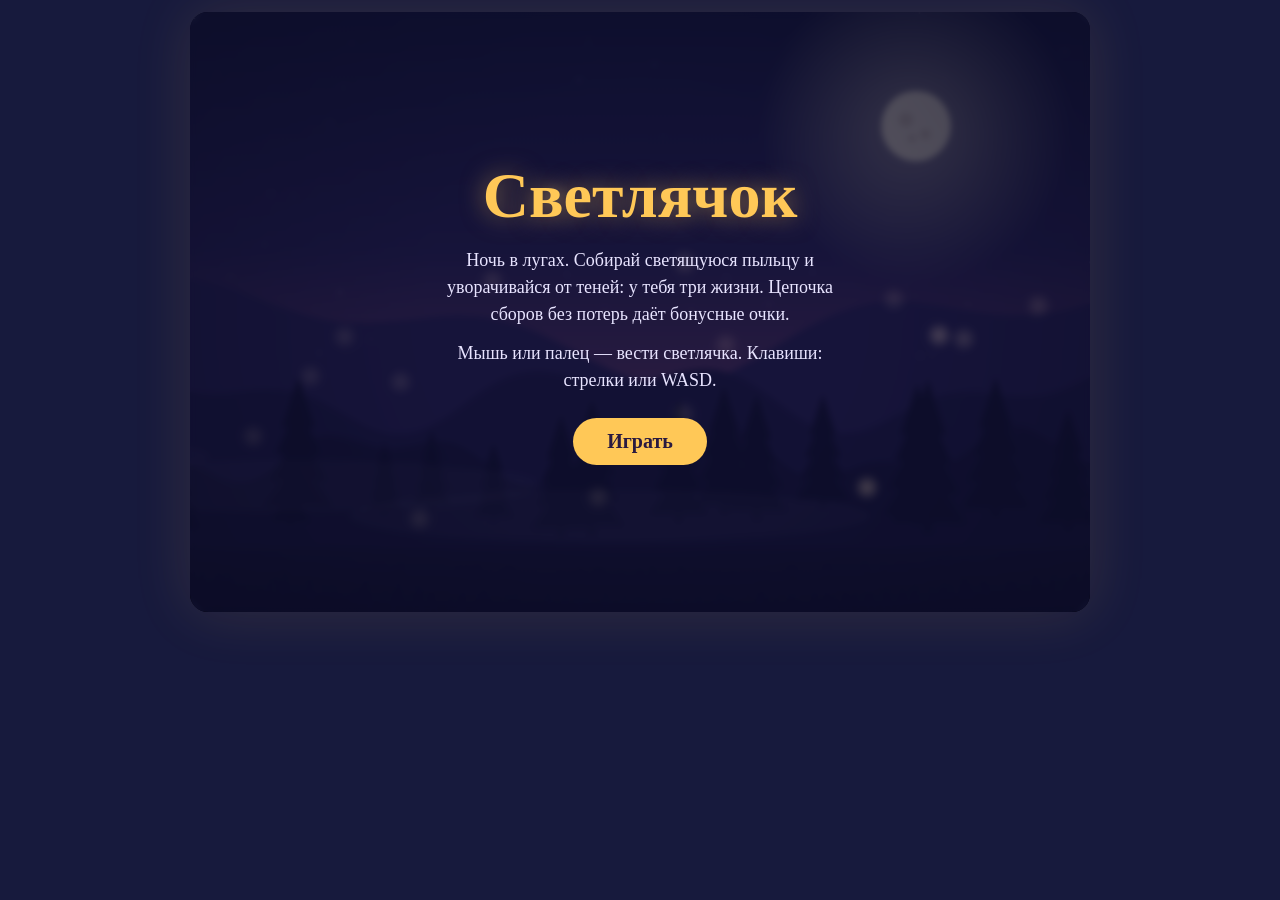
==== commit 6e14736e: "Add files via upload" ====
--- a/games/firefly.html
+++ b/games/firefly.html
@@ -62,7 +62,7 @@
 function layer(g,yf,col,amp,fq,ph){g.fillStyle=col;g.beginPath();g.moveTo(0,H);for(let x=0;x<=W;x+=8)g.lineTo(x,H*yf-(Math.sin(x*fq/U+ph)*.5+Math.sin(x*fq*2.3/U+ph*2)*.3+.8)*amp*U);g.lineTo(W,H);g.fill()}
 function pine(g,x,y,h,col){g.fillStyle=col;for(let i=0;i<4;i++){const w=h*.28*(1-i*.17),yy=y-h*.22*i;g.beginPath();g.moveTo(x-w,yy);g.lineTo(x,yy-h*.42);g.lineTo(x+w,yy);g.fill()}g.fillRect(x-h*.03,y,h*.06,h*.08)}
 function bake(){
-  bg.width=W;bg.height=H;const g=bg.getContext('2d');
+  bg.width=Math.round(W*K);bg.height=Math.round(H*K);const g=bg.getContext('2d');g.scale(K,K);
   const sky=g.createLinearGradient(0,0,0,H*.8);sky.addColorStop(0,'#0e0f2e');sky.addColorStop(.5,'#2a1f55');sky.addColorStop(.85,'#7a3f70');sky.addColorStop(1,'#e0906c');
   g.fillStyle=sky;g.fillRect(0,0,W,H);
   const mx=W*.8,my=H*.2,mr=34*U,mg=g.createRadialGradient(mx,my,mr*.5,mx,my,mr*4.5);
@@ -74,9 +74,11 @@
   for(let i=0;i<16;i++)pine(g,(i+hash(i))/16*W,H*(.80+hash(i+30)*.05),(60+hash(i+60)*70)*U,'#0c0922');
   const gr=g.createLinearGradient(0,H*.88,0,H);gr.addColorStop(0,'#120d28');gr.addColorStop(1,'#080618');g.fillStyle=gr;g.fillRect(0,H*.88,W,H*.12);
 }
+let K=1;
 function fit(){
-  const g=$('game'),cw=g.clientWidth||900,ch=g.clientHeight||600,k=Math.min(1,1280/cw);
-  W=Math.max(320,Math.round(cw*k));H=Math.max(220,Math.round(ch*k));cv.width=W;cv.height=H;
+  const g=$('game'),cw=g.clientWidth||900,ch=g.clientHeight||600;
+  K=Math.min(2,typeof devicePixelRatio==='number'?devicePixelRatio:1,1280/cw);
+  W=cw;H=ch;cv.width=Math.round(W*K);cv.height=Math.round(H*K);
   U=clamp(Math.sqrt(W*H/540000),.55,1.7);
   P.x=clamp(P.x,20,W-20);P.y=clamp(P.y,20,H-20);P.tx=P.x;P.ty=P.y;bake();
 }
@@ -169,7 +171,7 @@
 }
 function draw(){
   const sh=shake>0?shake*8*U:0;
-  ctx.setTransform(1,0,0,1,(Math.random()-.5)*sh,(Math.random()-.5)*sh);
+  ctx.setTransform(K,0,0,K,(Math.random()-.5)*sh*K,(Math.random()-.5)*sh*K);
   ctx.drawImage(bg,-10,-10,W+20,H+20);
   for(const s of stars){ctx.fillStyle='rgba(232,228,255,'+(.3+.4*Math.sin(t*2+s.p))+')';ctx.fillRect(s.x*W,s.y*H,s.r,s.r)}
   ctx.fillStyle='rgba(200,190,230,.06)';
@@ -183,7 +185,7 @@
   if(state==='play')drawPlayer();
   ctx.strokeStyle='#0a0720';ctx.lineWidth=2*U;ctx.lineCap='round';
   for(const b of blades){const x=b.x*W,sw=Math.sin(t*1.4+b.p);ctx.beginPath();ctx.moveTo(x,H);ctx.quadraticCurveTo(x+sw*6*U,H-b.h*H*.6,x+sw*12*U,H-b.h*H);ctx.stroke()}
-  ctx.setTransform(1,0,0,1,0,0);
+  ctx.setTransform(K,0,0,K,0,0);
   if(flash>0){ctx.fillStyle='rgba(255,40,40,'+flash*.3+')';ctx.fillRect(0,0,W,H)}
   const vg=ctx.createRadialGradient(W/2,H/2,H*.35,W/2,H/2,W*.7);vg.addColorStop(0,'rgba(0,0,0,0)');vg.addColorStop(1,'rgba(0,0,0,.4)');ctx.fillStyle=vg;ctx.fillRect(0,0,W,H);
   ctx.textAlign='center';ctx.font='bold '+(16*U)+'px Georgia,serif';
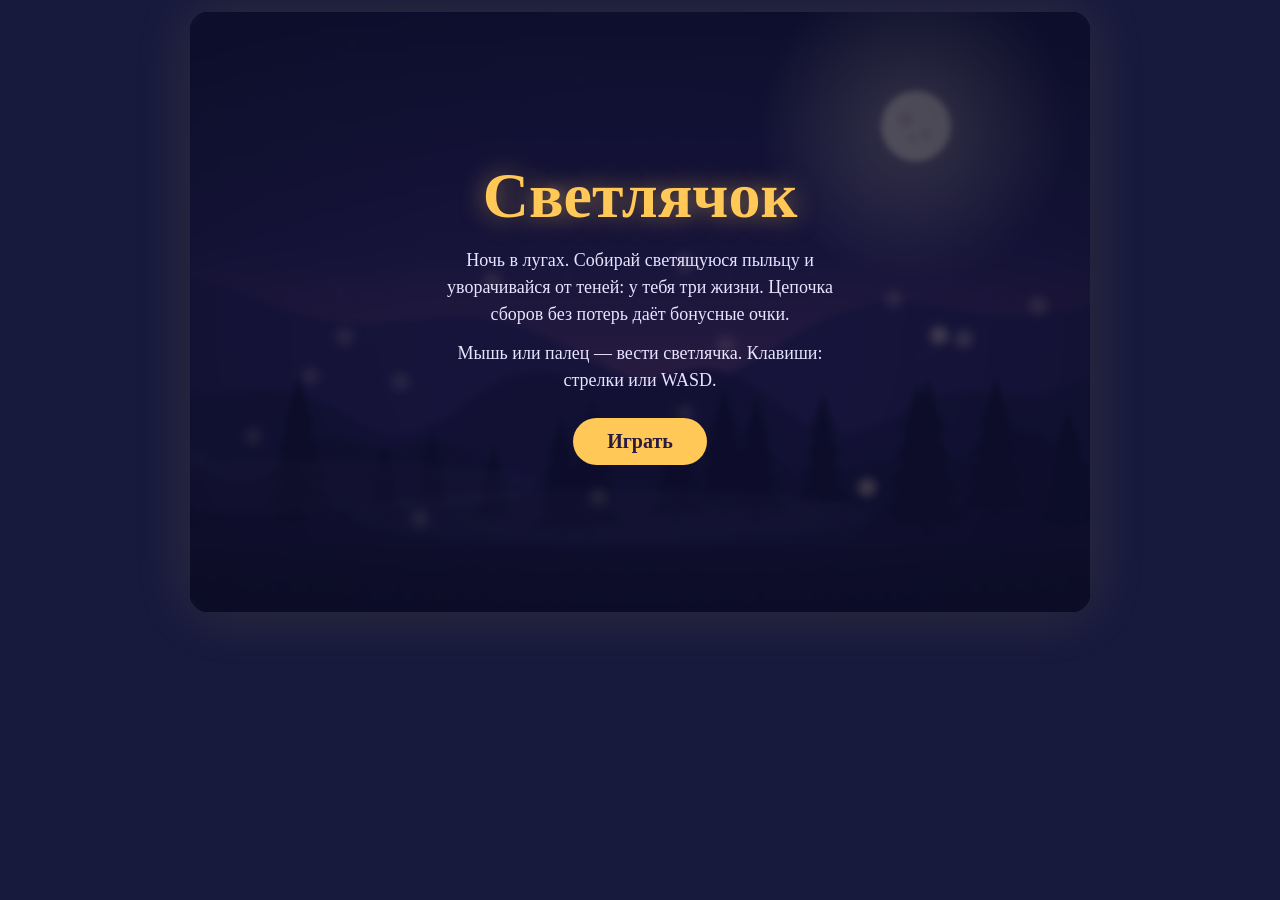
==== commit 6851f466: "Add files via upload" ====
--- a/games/firefly.html
+++ b/games/firefly.html
@@ -8,8 +8,8 @@
 :root{--bg:#171a3d;--amber:#ffc857;--mist:#e8e4ff}
 *{box-sizing:border-box}
 html,body,canvas,button{-webkit-user-select:none;user-select:none;-webkit-tap-highlight-color:transparent;-webkit-touch-callout:none}
-#fsx{position:fixed;top:8px;left:50%;transform:translateX(-50%);z-index:99999;padding:6px 14px;border:0;border-radius:999px;background:rgba(0,0,0,.6);color:#fff;font:13px Georgia,serif;cursor:pointer}
-#fsx:hover{background:rgba(0,0,0,.8)}#fsx[hidden]{display:none}
+#fsx{position:fixed;left:10px;bottom:calc(10px + env(safe-area-inset-bottom,0px));z-index:99999;width:34px;height:34px;margin:0;padding:0;border:0;border-radius:50%;background:rgba(0,0,0,.55);color:#fff;font:22px/34px Georgia,serif;text-align:center;cursor:pointer;opacity:.8}
+#fsx:hover{background:rgba(0,0,0,.8);opacity:1}#fsx[hidden]{display:none}
 html,body{margin:0;background:var(--bg);color:var(--mist);font-family:Georgia,'Times New Roman',serif}
 body{display:flex;align-items:center;justify-content:center;padding:12px}
 .game{position:relative;width:100%;max-width:900px;aspect-ratio:3/2;border-radius:18px;overflow:hidden;box-shadow:0 0 60px rgba(255,200,87,.12)}
@@ -208,7 +208,7 @@
 }
 requestAnimationFrame(loop);
 </script>
-<button id="fsx" hidden>× Выйти из полного экрана</button>
+<button id="fsx" hidden title="Выйти из полного экрана" aria-label="Выйти из полного экрана">×</button>
 <script>
 (function(){const b=document.getElementById('fsx');
 addEventListener('message',e=>{if(e.data&&e.data.type==='game-fs')b.hidden=!e.data.on||!!e.data.pseudo});
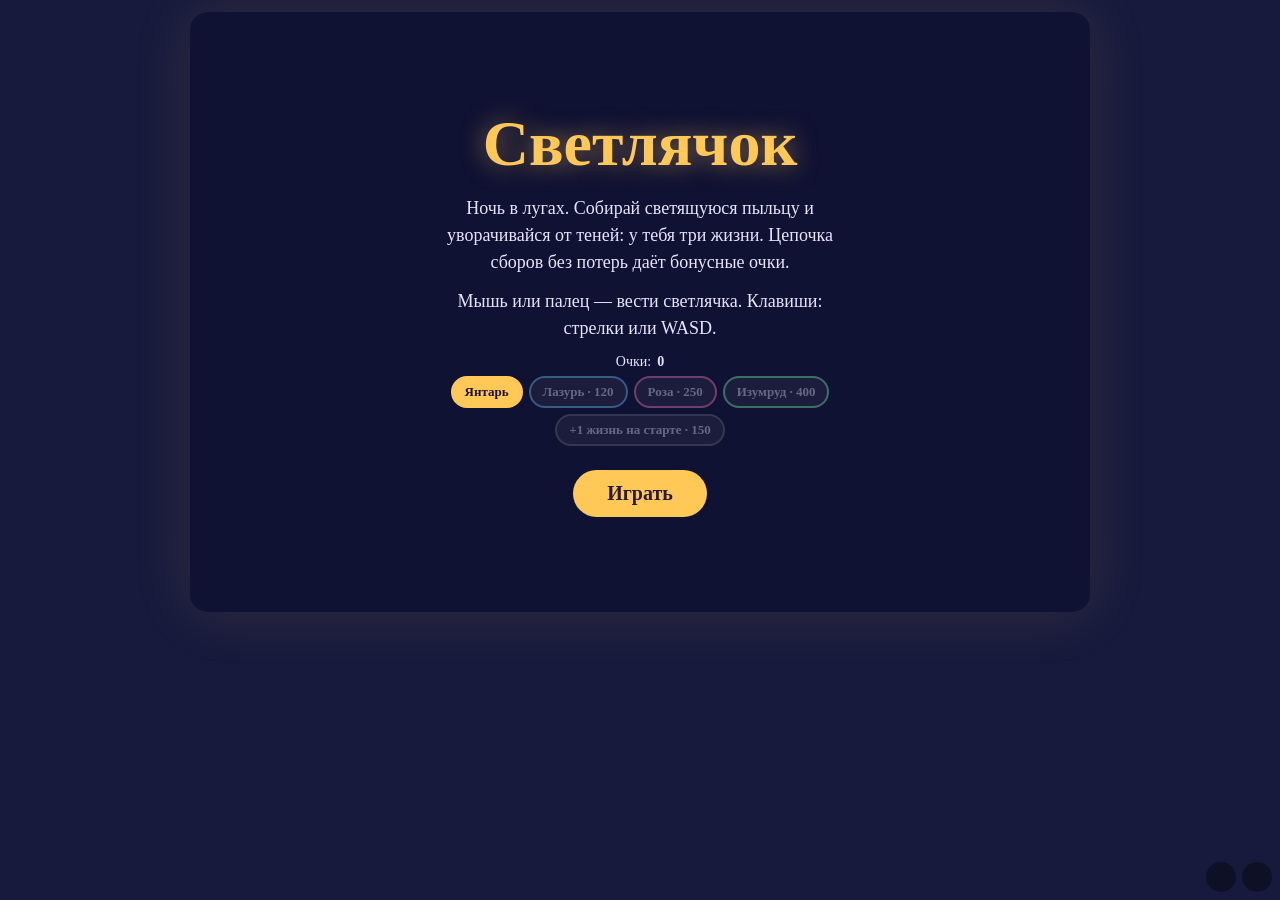
==== commit 3094339c: "Add files via upload" ====
--- a/games/firefly.html
+++ b/games/firefly.html
@@ -25,6 +25,13 @@
 .embed body{padding:0}
 .embed .game{max-width:none;width:100%;height:100%;aspect-ratio:auto;border-radius:0;box-shadow:none}
 @media(max-width:600px),(max-height:380px){.ov{padding:10px}.ov h1{font-size:26px;margin-bottom:4px}.ov p{font-size:12px;line-height:1.35;margin:3px 0}button{margin-top:8px;padding:8px 24px;font-size:15px}}
+.gc{position:fixed;right:8px;bottom:8px;display:flex;gap:6px;z-index:9999}
+.gc button,.gc button:hover{width:30px;height:30px;margin:0;padding:0;border:0;border-radius:50%;background:rgba(0,0,0,.5);color:#fff;font:700 11px/30px Georgia,serif;text-align:center;cursor:pointer;opacity:.75}
+.gc button:hover{opacity:1}
+.mrow{display:flex;gap:6px;flex-wrap:wrap;justify-content:center;margin:6px 0;font-size:14px}
+.mb{margin:0;padding:6px 12px;font-size:13px;font-weight:700;border-radius:999px;background:rgba(255,255,255,.12);color:var(--mist);border:2px solid var(--c,rgba(255,255,255,.3))}
+.mb:hover{background:rgba(255,255,255,.22)}.mb.on,.mb.on:hover{background:var(--c);color:#1a1030}.mb:disabled{opacity:.4;cursor:not-allowed}
+@media(max-width:600px),(max-height:380px){.mrow{font-size:11px;margin:3px 0}.mb{padding:4px 8px;font-size:11px}}
 </style>
 <script>if(top!==self)document.documentElement.className='embed'</script>
 </head>
@@ -35,17 +42,44 @@
     <h1 id="ttl">Светлячок</h1>
     <p id="txt">Ночь в лугах. Собирай светящуюся пыльцу и уворачивайся от теней: у тебя три жизни. Цепочка сборов без потерь даёт бонусные очки.</p>
     <p>Мышь или палец — вести светлячка. Клавиши: стрелки или WASD.</p>
+    <div id="meta"></div>
     <button id="btn">Играть</button>
   </div>
 </div>
 <script>
 addEventListener('keydown',e=>{if(e.key==='Escape'&&parent!==window)parent.postMessage({type:'game-escape'},'*')});
+// ===== общее: звук, вибрация, качество графики =====
+const AC=(()=>{try{return new (window.AudioContext||window.webkitAudioContext)()}catch(e){return null}})();
+let MUTE=false,LQ=false;
+try{MUTE=localStorage.getItem('g-mute')==='1';LQ=localStorage.getItem('g-lq')==='1'}catch(e){}
+function tone(f,d,type,vol,slide){
+  if(MUTE||!AC)return;if(AC.state==='suspended')AC.resume();
+  const o=AC.createOscillator(),g=AC.createGain(),n=AC.currentTime;
+  o.type=type||'sine';o.frequency.setValueAtTime(f,n);if(slide)o.frequency.exponentialRampToValueAtTime(Math.max(30,f*slide),n+d);
+  g.gain.setValueAtTime(vol||.07,n);g.gain.exponentialRampToValueAtTime(.0001,n+d);o.connect(g);g.connect(AC.destination);o.start();o.stop(n+d);
+}
+function noise(d,vol,fc){
+  if(MUTE||!AC)return;if(AC.state==='suspended')AC.resume();
+  const len=Math.floor(AC.sampleRate*d),b=AC.createBuffer(1,len,AC.sampleRate),a=b.getChannelData(0);
+  for(let i=0;i<len;i++)a[i]=(Math.random()*2-1)*(1-i/len);
+  const s=AC.createBufferSource(),f=AC.createBiquadFilter(),g=AC.createGain();
+  s.buffer=b;f.type='lowpass';f.frequency.value=fc||800;g.gain.value=vol||.1;s.connect(f);f.connect(g);g.connect(AC.destination);s.start();
+}
+const vib=ms=>{try{if(!MUTE&&navigator.vibrate)navigator.vibrate(ms)}catch(e){}};
+const seq=(fs,d,type,vol,gap)=>fs.forEach((f,i)=>setTimeout(()=>tone(f,d,type,vol),i*(gap||90)));
+const sfx=(n)=>{try{SFX[n]&&SFX[n]()}catch(e){}};
+const SFX={chime:()=>tone(Math.min(1800,600+combo*45),.18,'sine',.07),hit:()=>{noise(.2,.2,300);tone(140,.25,'sawtooth',.07,.5)},over:()=>seq([392,330,262,196],.25,'triangle',.07,160),pow:()=>seq([660,990],.12,'triangle',.07,70),growl:()=>{tone(90,.8,'sawtooth',.09,.7);vib(200)},shield:()=>tone(900,.2,'sine',.08,.5),coin:()=>{tone(880,.08,'square',.04);setTimeout(()=>tone(1320,.14,'square',.04),70)}};
+const PC={shield:'110,210,255',magnet:'255,120,200',slow:'150,150,255'},PN={shield:'Щит',magnet:'Магнит',slow:'Замедление'};
+const SK=[{n:'Янтарь',c:'255,200,87',cost:0},{n:'Лазурь',c:'110,200,255',cost:120},{n:'Роза',c:'255,130,190',cost:250},{n:'Изумруд',c:'120,255,170',cost:400}];
+let meta={pts:0,skin:0,own:[0],life:0};
+try{const m=JSON.parse(localStorage.getItem('firefly-meta'));if(m&&m.own)meta=Object.assign(meta,m)}catch(e){}
+const saveMeta=()=>{try{localStorage.setItem('firefly-meta',JSON.stringify(meta))}catch(e){}};
 const $=id=>document.getElementById(id),R=(a,b)=>a+Math.random()*(b-a),clamp=(v,a,b)=>Math.max(a,Math.min(b,v));
 const cv=$('c'),ctx=cv.getContext('2d'),bg=document.createElement('canvas');
 let W=900,H=600,U=1;
 const ov=$('ov'),ttl=$('ttl'),txt=$('txt'),btn=$('btn');
 let best=0;try{best=+localStorage.getItem('firefly-best')||0}catch(e){}
-let state='menu',score=0,lives=3,t=0,gt=0,inv=0,combo=0,shake=0,flash=0,orbs=[],foes=[],parts=[],texts=[],spawnO=0,spawnF=0;
+let state='menu',score=0,lives=3,t=0,gt=0,inv=0,combo=0,shake=0,flash=0,orbs=[],foes=[],parts=[],texts=[],spawnO=0,spawnF=0,pups=[],pu={shield:0,magnet:0,slow:0},spawnP=12,boss=null,nextBoss=70;
 const P={x:450,y:300,tx:450,ty:300};
 const hash=i=>Math.abs(Math.sin(i*12.9898)*43758.5453)%1;
 const stars=Array.from({length:90},(_,i)=>({x:hash(i),y:hash(i+50)*.6,r:hash(i+9)*1.4+.5,p:hash(i+3)*6}));
@@ -77,7 +111,7 @@
 let K=1;
 function fit(){
   const g=$('game'),cw=g.clientWidth||900,ch=g.clientHeight||600;
-  K=Math.min(2,typeof devicePixelRatio==='number'?devicePixelRatio:1,1280/cw);
+  K=Math.min(LQ?1:2,typeof devicePixelRatio==='number'?devicePixelRatio:1,1280/cw);
   W=cw;H=ch;cv.width=Math.round(W*K);cv.height=Math.round(H*K);
   U=clamp(Math.sqrt(W*H/540000),.55,1.7);
   P.x=clamp(P.x,20,W-20);P.y=clamp(P.y,20,H-20);P.tx=P.x;P.ty=P.y;bake();
@@ -86,45 +120,60 @@
 
 // ---------- игра ----------
 function start(){
-  score=0;lives=3;gt=0;inv=0;combo=0;shake=0;flash=0;orbs=[];foes=[];parts=[];texts=[];spawnO=0;spawnF=2;
+  score=0;lives=3+meta.life;pups=[];pu={shield:0,magnet:0,slow:0};spawnP=12;boss=null;nextBoss=70;gt=0;inv=0;combo=0;shake=0;flash=0;orbs=[];foes=[];parts=[];texts=[];spawnO=0;spawnF=2;
   P.x=P.tx=W/2;P.y=P.ty=H/2;state='play';ov.classList.add('hide');
 }
 function end(){
-  state='over';const nb=score>best;
+  state='over';const nb=score>best;meta.pts+=score;saveMeta();renderMeta();sfx('over');
   if(nb){best=score;try{localStorage.setItem('firefly-best',best)}catch(e){}}
   ttl.textContent='Огонёк погас';txt.textContent='Твой счёт: '+score+(nb?' — новый рекорд!':'. Рекорд: '+best+'.');
   btn.textContent='Ещё раз';ov.classList.remove('hide');btn.focus();
 }
 function burst(x,y,c,n,sp){for(let i=0;i<n;i++){const a=R(0,6.283),v=R(30,sp)*U;parts.push({x,y,vx:Math.cos(a)*v,vy:Math.sin(a)*v,l:R(.4,.9),m:.9,c,r:R(2,4)*U})}}
+function takeHit(){
+  if(pu.shield>0){pu.shield=0;inv=1;burst(P.x,P.y,'120,220,255',24,160);sfx('shield');return false}
+  lives--;inv=1.6;combo=0;shake=1;flash=1;burst(P.x,P.y,'255,107,107',26,160);sfx('hit');vib(120);
+  if(lives<=0){end();return true}return false;
+}
+function startBoss(){boss={x:W/2,y:-70*U,tx:W/2,st:0,t:0,life:18};nextBoss=75;sfx('growl');texts.push({x:W/2,y:H*.3,l:1.6,t:'Сова!'})}
+function bossTick(dt){
+  const b=boss;b.t+=dt;b.life-=dt;
+  if(b.life<=0){b.y-=420*U*dt;if(b.y<-120*U){score+=30;texts.push({x:W/2,y:H*.3,l:1.4,t:'+30'});pups.push({x:W/2,y:H*.5,l:9,k:'shield'});boss=null}return}
+  if(b.st===0){b.y+=(H*.14-b.y)*Math.min(1,dt*3);b.x+=(P.x-b.x)*Math.min(1,dt*1.5);if(b.t>1.6){b.st=1;b.t=0;b.tx=P.x}}
+  else if(b.st===1){b.x+=(b.tx-b.x)*Math.min(1,dt*8);if(b.t>.9){b.st=2;b.t=0}}
+  else if(b.st===2){b.y+=1100*U*dt;if(b.y>H*.86){b.st=3;b.t=0}}
+  else{b.y+=(H*.14-b.y)*Math.min(1,dt*2.2);if(b.t>1.2){b.st=0;b.t=0}}
+  if(b.st===2&&inv<=0&&Math.hypot(P.x-b.x,P.y-b.y)<44*U&&takeHit())return;
+}
 function update(dt){
-  gt+=dt;inv-=dt;shake=Math.max(0,shake-dt*3);flash=Math.max(0,flash-dt*2.5);
+  gt+=dt;inv-=dt;for(const k in pu)pu[k]=Math.max(0,pu[k]-dt);shake=Math.max(0,shake-dt*3);flash=Math.max(0,flash-dt*2.5);
   const kx=(keys.arrowright||keys.d?1:0)-(keys.arrowleft||keys.a?1:0),ky=(keys.arrowdown||keys.s?1:0)-(keys.arrowup||keys.w?1:0);
   if(kx||ky){P.tx=P.x+kx*160*U;P.ty=P.y+ky*160*U}
   const k=Math.min(1,dt*6);P.x+=(P.tx-P.x)*k;P.y+=(P.ty-P.y)*k;
   P.x=clamp(P.x,16*U,W-16*U);P.y=clamp(P.y,16*U,H-16*U);
-  if(parts.length<260&&Math.random()<.8)parts.push({x:P.x+R(-3,3)*U,y:P.y+7*U,vx:R(-14,14),vy:R(-6,18),l:.7,m:.7,c:'255,200,87',r:R(2,4)*U});
+  if(parts.length<260&&Math.random()<.8)parts.push({x:P.x+R(-3,3)*U,y:P.y+7*U,vx:R(-14,14),vy:R(-6,18),l:.7,m:.7,c:SK[meta.skin].c,r:R(2,4)*U});
   spawnO-=dt;
   if(spawnO<=0&&orbs.length<5){orbs.push({x:R(50*U,W-50*U),y:R(60*U,H*.82),l:7,m:7});spawnO=1.1}
+  spawnP-=dt;if(spawnP<=0&&pups.length<1){pups.push({x:R(60*U,W-60*U),y:R(70*U,H*.78),l:9,k:['shield','magnet','slow'][Math.floor(R(0,3))]});spawnP=R(14,22)}
+  for(let i=pups.length-1;i>=0;i--){const o=pups[i];o.l-=dt;if(Math.hypot(P.x-o.x,P.y-o.y)<32*U){pu[o.k]=o.k==='shield'?12:8;burst(o.x,o.y,'255,255,255',22,160);texts.push({x:o.x,y:o.y,l:1.2,t:PN[o.k]});sfx('pow');pups.splice(i,1)}else if(o.l<=0)pups.splice(i,1)}
+  nextBoss-=dt;if(!boss&&nextBoss<=0)startBoss();if(boss)bossTick(dt);
   spawnF-=dt;
   if(spawnF<=0&&foes.length<Math.min(2+Math.floor(gt/12),8)){
     const side=Math.floor(R(0,4));
     foes.push({x:side<2?(side?W+30:-30):R(0,W),y:side>=2?(side===2?-30:H+30):R(0,H),ph:R(0,6)});spawnF=4;
   }
-  const sp=(55+Math.min(gt*1.2,70))*U;
+  const sp=(55+Math.min(gt*1.2,70))*U*(pu.slow>0?.4:1);
   for(const f of foes){
     const dx=P.x-f.x,dy=P.y-f.y,d=Math.hypot(dx,dy)||1;
     f.x+=dx/d*sp*dt+Math.sin(gt*2+f.ph)*20*U*dt;f.y+=dy/d*sp*dt+Math.cos(gt*2+f.ph)*20*U*dt;
-    if(inv<=0&&d<32*U){
-      lives--;inv=1.6;combo=0;shake=1;flash=1;burst(P.x,P.y,'255,107,107',26,160);
-      f.x-=dx/d*90*U;f.y-=dy/d*90*U;
-      if(lives<=0){end();return}
-    }
+    if(inv<=0&&d<32*U){const dead=takeHit();f.x-=dx/d*90*U;f.y-=dy/d*90*U;if(dead)return}
   }
   for(let i=orbs.length-1;i>=0;i--){
     const o=orbs[i];o.l-=dt;
+    if(pu.magnet>0){const mdx=P.x-o.x,mdy=P.y-o.y,md=Math.hypot(mdx,mdy)||1;if(md<240*U){o.x+=mdx/md*220*U*dt;o.y+=mdy/md*220*U*dt}}
     if(Math.hypot(P.x-o.x,P.y-o.y)<30*U){
       combo++;const g=1+Math.floor(combo/5);score+=g;burst(o.x,o.y,'184,168,255',18,150);
-      texts.push({x:o.x,y:o.y,l:.9,t:'+'+g});orbs.splice(i,1);
+      texts.push({x:o.x,y:o.y,l:.9,t:'+'+g});sfx('chime');orbs.splice(i,1);
     }else if(o.l<=0){combo=0;orbs.splice(i,1)}
   }
 }
@@ -157,14 +206,51 @@
   ctx.restore();
   ctx.globalCompositeOperation='lighter';glowDot(f.x,f.y,r*1.8,'255,70,70',.12);ctx.globalCompositeOperation='source-over';
 }
+function drawPup(o){
+  const pl=1+.1*Math.sin(t*6),r=13*U*pl;
+  ctx.globalCompositeOperation='lighter';glowDot(o.x,o.y,36*U,PC[o.k],.6*(o.l<2?.4+.6*Math.abs(Math.sin(t*12)):1));ctx.globalCompositeOperation='source-over';
+  ctx.strokeStyle='rgba('+PC[o.k]+',.95)';ctx.lineWidth=2.4*U;ctx.beginPath();
+  if(o.k==='shield'){ctx.arc(o.x,o.y,r,0,6.283);ctx.moveTo(o.x,o.y-r*.5);ctx.lineTo(o.x,o.y+r*.5)}
+  else if(o.k==='magnet'){ctx.arc(o.x,o.y,r*.7,.2,Math.PI-.2,false);ctx.moveTo(o.x-r*.7,o.y);ctx.lineTo(o.x-r*.7,o.y-r*.5);ctx.moveTo(o.x+r*.7,o.y);ctx.lineTo(o.x+r*.7,o.y-r*.5)}
+  else{ctx.arc(o.x,o.y,r,0,6.283);ctx.moveTo(o.x,o.y);ctx.lineTo(o.x,o.y-r*.6);ctx.moveTo(o.x,o.y);ctx.lineTo(o.x+r*.45,o.y+r*.2)}
+  ctx.stroke();
+}
+function drawBoss(){
+  const b=boss,s=U*1.2;
+  if(b.st===1){ctx.fillStyle='rgba(255,60,60,'+(.12+.1*Math.sin(t*30))+')';ctx.fillRect(b.tx-26*U,0,52*U,H)}
+  ctx.save();ctx.translate(b.x,b.y);
+  const flap=b.st===2?-.5:Math.sin(t*6)*.25;
+  ctx.fillStyle='#120d22';
+  for(const sg of [-1,1]){ctx.save();ctx.scale(sg,1);ctx.rotate(flap);ctx.beginPath();ctx.moveTo(10*s,-6*s);ctx.quadraticCurveTo(70*s,-30*s,92*s,10*s);ctx.quadraticCurveTo(62*s,0,40*s,26*s);ctx.quadraticCurveTo(26*s,16*s,10*s,24*s);ctx.fill();ctx.restore()}
+  ctx.beginPath();ctx.ellipse(0,6*s,26*s,34*s,0,0,6.283);ctx.fill();
+  ctx.beginPath();ctx.arc(0,-26*s,22*s,0,6.283);ctx.fill();
+  ctx.beginPath();ctx.moveTo(-18*s,-40*s);ctx.lineTo(-10*s,-58*s);ctx.lineTo(-3*s,-42*s);ctx.moveTo(18*s,-40*s);ctx.lineTo(10*s,-58*s);ctx.lineTo(3*s,-42*s);ctx.fill();
+  const an=Math.atan2(P.y-b.y,P.x-b.x);
+  for(const sg of [-1,1]){ctx.fillStyle='#ffd24a';ctx.beginPath();ctx.arc(sg*10*s,-27*s,8*s,0,6.283);ctx.fill();ctx.fillStyle='#120d22';ctx.beginPath();ctx.arc(sg*10*s+Math.cos(an)*3*s,-27*s+Math.sin(an)*3*s,3.6*s,0,6.283);ctx.fill()}
+  ctx.fillStyle='#e8a33a';ctx.beginPath();ctx.moveTo(-4*s,-20*s);ctx.lineTo(4*s,-20*s);ctx.lineTo(0,-12*s);ctx.fill();
+  ctx.restore();
+  ctx.globalCompositeOperation='lighter';glowDot(b.x,b.y-26*s,40*U,'255,200,60',.18);ctx.globalCompositeOperation='source-over';
+}
+function renderMeta(){
+  const lc=[150,350][meta.life];
+  $('meta').innerHTML='<div class="mrow">Очки: <b>'+meta.pts+'</b></div><div class="mrow">'+SK.map((s,i)=>'<button class="mb'+(meta.skin===i?' on':'')+'" data-s="'+i+'" style="--c:rgb('+s.c+')"'+(!meta.own.includes(i)&&meta.pts<s.cost?' disabled':'')+'>'+s.n+(meta.own.includes(i)?'':' · '+s.cost)+'</button>').join('')+'</div>'+(meta.life<2?'<div class="mrow"><button class="mb" data-l="1"'+(meta.pts<lc?' disabled':'')+'>+1 жизнь на старте · '+lc+'</button></div>':'<div class="mrow">+2 жизни на старте</div>');
+}
+$('meta').addEventListener('click',e=>{
+  const b=e.target.closest('button');if(!b||b.disabled)return;
+  if(b.dataset.s!=null){const i=+b.dataset.s;if(!meta.own.includes(i)){if(meta.pts<SK[i].cost)return;meta.pts-=SK[i].cost;meta.own.push(i)}meta.skin=i}
+  else if(b.dataset.l){const lc=[150,350][meta.life];if(meta.pts>=lc){meta.pts-=lc;meta.life++}}
+  saveMeta();renderMeta();sfx('coin');
+});
 function drawPlayer(){
   if(inv>0&&Math.floor(inv*12)%2)return;
-  const x=P.x,y=P.y,fl=Math.sin(t*50)*.5;
-  ctx.globalCompositeOperation='lighter';glowDot(x,y,120*U,'255,200,87',.22);glowDot(x,y,46*U,'255,214,120',.6);ctx.globalCompositeOperation='source-over';
+  const x=P.x,y=P.y,fl=Math.sin(t*50)*.5,SC=SK[meta.skin].c;
+  ctx.globalCompositeOperation='lighter';glowDot(x,y,120*U,SC,.22);glowDot(x,y,46*U,SC,.6);ctx.globalCompositeOperation='source-over';
+  if(pu.shield>0){ctx.strokeStyle='rgba(110,210,255,'+(.5+.3*Math.sin(t*8))+')';ctx.lineWidth=3*U;ctx.beginPath();ctx.arc(x,y,24*U,0,6.283);ctx.stroke()}
+  if(pu.magnet>0){ctx.strokeStyle='rgba(255,120,200,.35)';ctx.lineWidth=2*U;ctx.beginPath();ctx.arc(x,y,(60+Math.sin(t*6)*8)*U,0,6.283);ctx.stroke()}
   ctx.fillStyle='rgba(232,228,255,.55)';
   for(const s of [-1,1]){ctx.save();ctx.translate(x,y-3*U);ctx.rotate(s*(.6+fl*.5));ctx.beginPath();ctx.ellipse(s*9*U,-5*U,11*U,4.5*U,0,0,6.283);ctx.fill();ctx.restore()}
   ctx.fillStyle='#2a1f1a';ctx.beginPath();ctx.ellipse(x,y-2*U,5*U,8*U,0,0,6.283);ctx.fill();
-  const g=ctx.createRadialGradient(x,y+7*U,0,x,y+7*U,10*U);g.addColorStop(0,'#fff6c8');g.addColorStop(1,'#ffc857');
+  const g=ctx.createRadialGradient(x,y+7*U,0,x,y+7*U,10*U);g.addColorStop(0,'#fff6c8');g.addColorStop(1,'rgb('+SC+')');
   ctx.fillStyle=g;ctx.beginPath();ctx.ellipse(x,y+6*U,6*U,7.5*U,0,0,6.283);ctx.fill();
   ctx.fillStyle='#fff';ctx.beginPath();ctx.arc(x-2*U,y-8*U,1.4*U,0,6.283);ctx.arc(x+2*U,y-8*U,1.4*U,0,6.283);ctx.fill();
   ctx.strokeStyle='#2a1f1a';ctx.lineWidth=1.2*U;ctx.beginPath();ctx.moveTo(x-1.5*U,y-10*U);ctx.lineTo(x-5*U,y-16*U);ctx.moveTo(x+1.5*U,y-10*U);ctx.lineTo(x+5*U,y-16*U);ctx.stroke();
@@ -177,16 +263,19 @@
   ctx.fillStyle='rgba(200,190,230,.06)';
   for(let i=0;i<3;i++){ctx.beginPath();ctx.ellipse(((t*10*(i+1)+i*320)%(W+500))-250,H*(.74+i*.05),260*U,26*U,0,0,6.283);ctx.fill()}
   ctx.globalCompositeOperation='lighter';
-  for(const a of amb)glowDot(a.x*W+Math.sin(t*.4*a.s+a.p)*40*U,a.y*H+Math.cos(t*.5*a.s+a.p)*20*U,14*U,'255,224,140',.3+.5*Math.max(0,Math.sin(t*1.3+a.p)));
+  if(!LQ)for(const a of amb)glowDot(a.x*W+Math.sin(t*.4*a.s+a.p)*40*U,a.y*H+Math.cos(t*.5*a.s+a.p)*20*U,14*U,'255,224,140',.3+.5*Math.max(0,Math.sin(t*1.3+a.p)));
   for(const p of parts)glowDot(p.x,p.y,p.r*3,p.c,Math.max(0,p.l/p.m)*.8);
   ctx.globalCompositeOperation='source-over';
   for(const o of orbs)drawOrb(o);
+  for(const o of pups)drawPup(o);
   for(const f of foes)drawFoe(f);
+  if(boss)drawBoss();
   if(state==='play')drawPlayer();
   ctx.strokeStyle='#0a0720';ctx.lineWidth=2*U;ctx.lineCap='round';
-  for(const b of blades){const x=b.x*W,sw=Math.sin(t*1.4+b.p);ctx.beginPath();ctx.moveTo(x,H);ctx.quadraticCurveTo(x+sw*6*U,H-b.h*H*.6,x+sw*12*U,H-b.h*H);ctx.stroke()}
+  for(let bi=0;bi<blades.length;bi+=LQ?2:1){const b=blades[bi];const x=b.x*W,sw=Math.sin(t*1.4+b.p);ctx.beginPath();ctx.moveTo(x,H);ctx.quadraticCurveTo(x+sw*6*U,H-b.h*H*.6,x+sw*12*U,H-b.h*H);ctx.stroke()}
   ctx.setTransform(K,0,0,K,0,0);
   if(flash>0){ctx.fillStyle='rgba(255,40,40,'+flash*.3+')';ctx.fillRect(0,0,W,H)}
+  if(pu.slow>0){ctx.fillStyle='rgba(120,140,255,.12)';ctx.fillRect(0,0,W,H)}
   const vg=ctx.createRadialGradient(W/2,H/2,H*.35,W/2,H/2,W*.7);vg.addColorStop(0,'rgba(0,0,0,0)');vg.addColorStop(1,'rgba(0,0,0,.4)');ctx.fillStyle=vg;ctx.fillRect(0,0,W,H);
   ctx.textAlign='center';ctx.font='bold '+(16*U)+'px Georgia,serif';
   for(const x of texts){ctx.fillStyle='rgba(232,228,255,'+Math.min(1,x.l*1.5)+')';ctx.fillText(x.t,x.x,x.y-(.9-x.l)*40*U)}
@@ -194,8 +283,10 @@
     ctx.textAlign='left';ctx.fillStyle='#e8e4ff';ctx.font='bold '+(30*U)+'px Georgia,serif';ctx.fillText(score,20*U,42*U);
     ctx.font=(13*U)+'px Georgia,serif';ctx.fillStyle='rgba(232,228,255,.65)';ctx.fillText('рекорд '+best+(combo>1?'  ·  цепочка ×'+combo:''),20*U,62*U);
     ctx.globalCompositeOperation='lighter';
-    for(let i=0;i<3;i++)glowDot(W-30*U-i*30*U,32*U,i<lives?16*U:7*U,i<lives?'255,200,87':'232,228,255',i<lives?.9:.25);
+    for(let i=0;i<3+meta.life;i++)glowDot(W-30*U-i*30*U,32*U,i<lives?16*U:7*U,i<lives?SK[meta.skin].c:'232,228,255',i<lives?.9:.25);
     ctx.globalCompositeOperation='source-over';
+    let hx=20*U;
+    for(const k in pu)if(pu[k]>0){ctx.strokeStyle='rgb('+PC[k]+')';ctx.lineWidth=3*U;ctx.beginPath();ctx.arc(hx+10*U,100*U,9*U,-1.5708,-1.5708+6.283*pu[k]/(k==='shield'?12:8));ctx.stroke();ctx.fillStyle='rgb('+PC[k]+')';ctx.font=(11*U)+'px Georgia,serif';ctx.textAlign='left';ctx.fillText(PN[k],hx+24*U,104*U);hx+=100*U}
   }
 }
 let last=performance.now();
@@ -206,8 +297,17 @@
   for(let i=texts.length-1;i>=0;i--){texts[i].l-=dt;if(texts[i].l<=0)texts.splice(i,1)}
   draw();requestAnimationFrame(loop);
 }
+renderMeta();
+(function(){
+  const gm=document.getElementById('gm'),gq=document.getElementById('gq');
+  const ic=()=>{gm.innerHTML='<svg width="16" height="16" viewBox="0 0 24 24" aria-hidden="true"><path d="M4 9h4l5-4v14l-5-4H4z" fill="#fff"/>'+(MUTE?'<path d="M16 9l5 6M21 9l-5 6" stroke="#fff" stroke-width="2"/>':'<path d="M16 8c2 2 2 6 0 8M19 5c4 4 4 10 0 14" fill="none" stroke="#fff" stroke-width="2"/>')+'</svg>';gq.textContent=LQ?'LD':'HD';gm.title=MUTE?'Включить звук':'Выключить звук';gq.title=LQ?'Качество: низкое':'Качество: высокое'};
+  gm.onclick=()=>{MUTE=!MUTE;try{localStorage.setItem('g-mute',MUTE?'1':'0')}catch(e){}ic();if(!MUTE)tone(660,.1,'triangle',.06)};
+  gq.onclick=()=>{LQ=!LQ;try{localStorage.setItem('g-lq',LQ?'1':'0')}catch(e){}ic();if(typeof fit==='function')fit();if(typeof labFit==='function')labFit()};
+  ic();
+})();
 requestAnimationFrame(loop);
 </script>
+<div class="gc"><button id="gm" aria-label="Звук"></button><button id="gq" aria-label="Качество"></button></div>
 <button id="fsx" hidden title="Выйти из полного экрана" aria-label="Выйти из полного экрана">×</button>
 <script>
 (function(){const b=document.getElementById('fsx');
